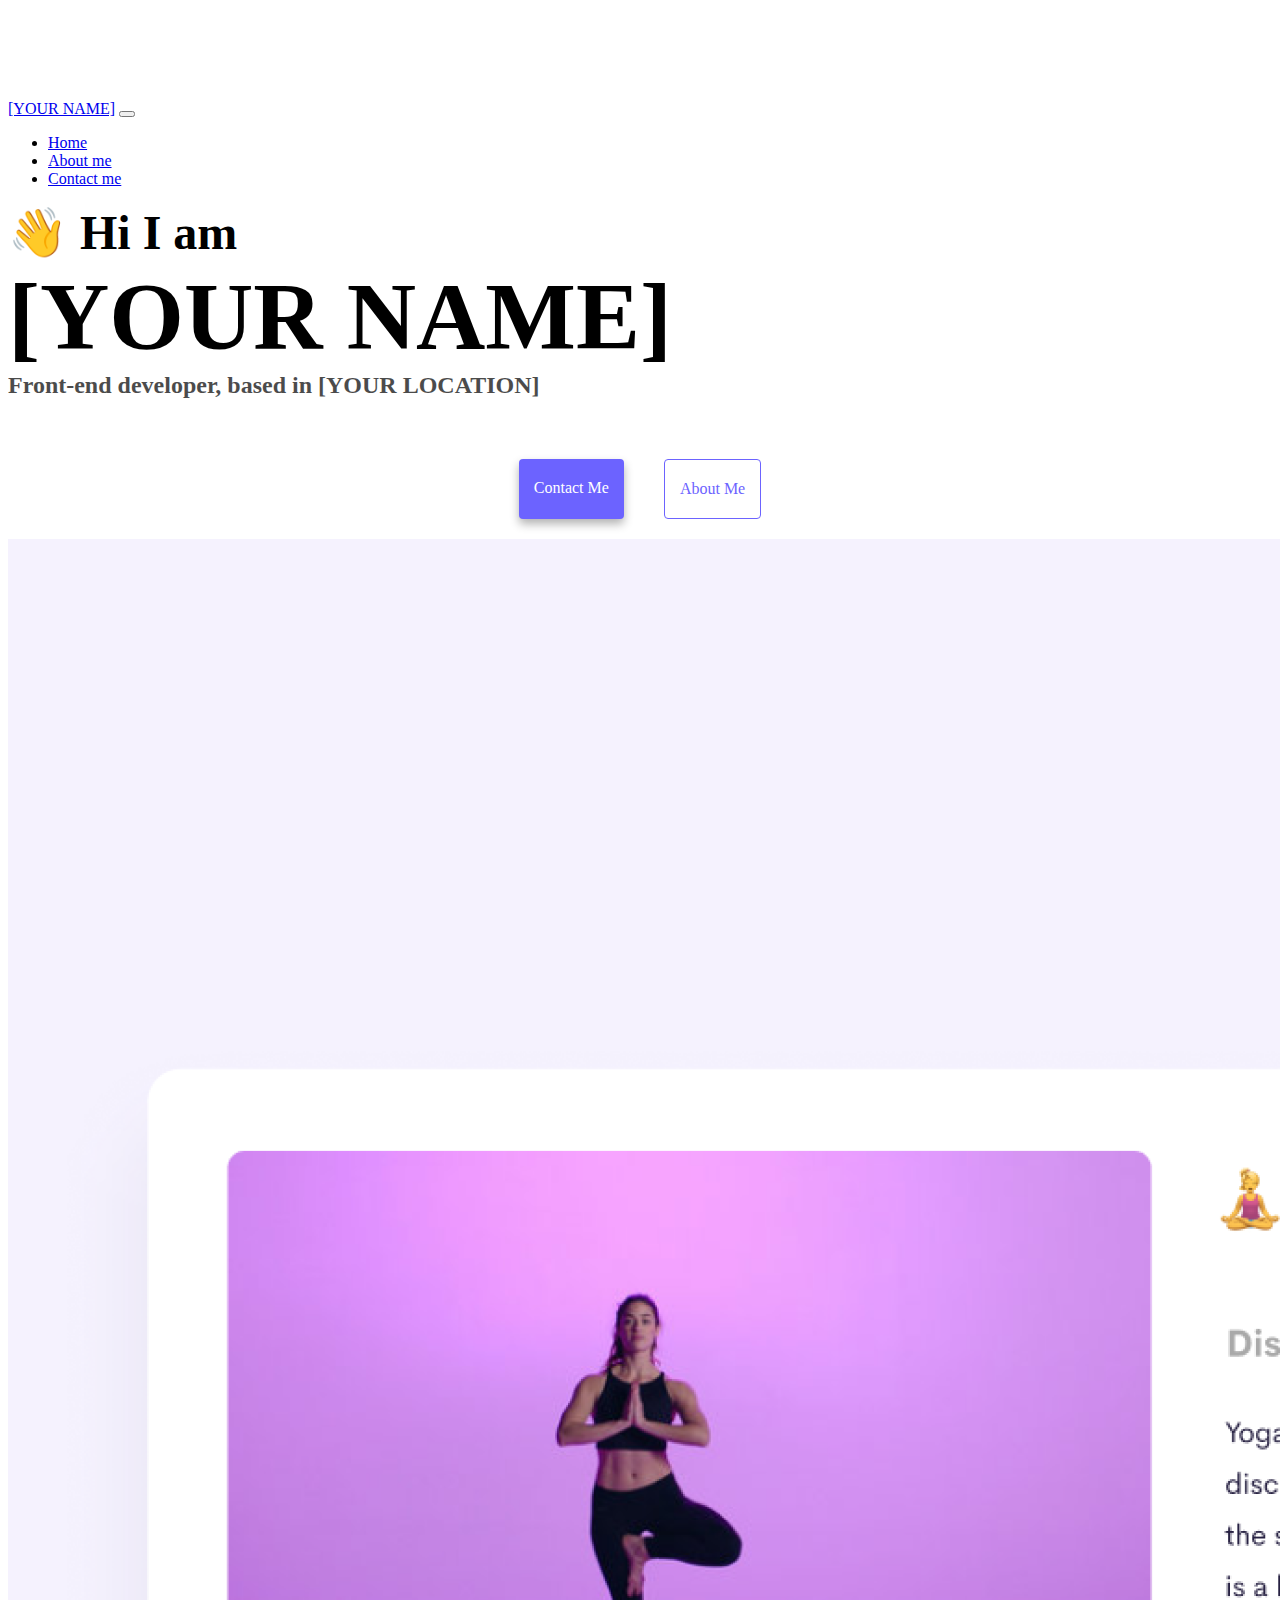
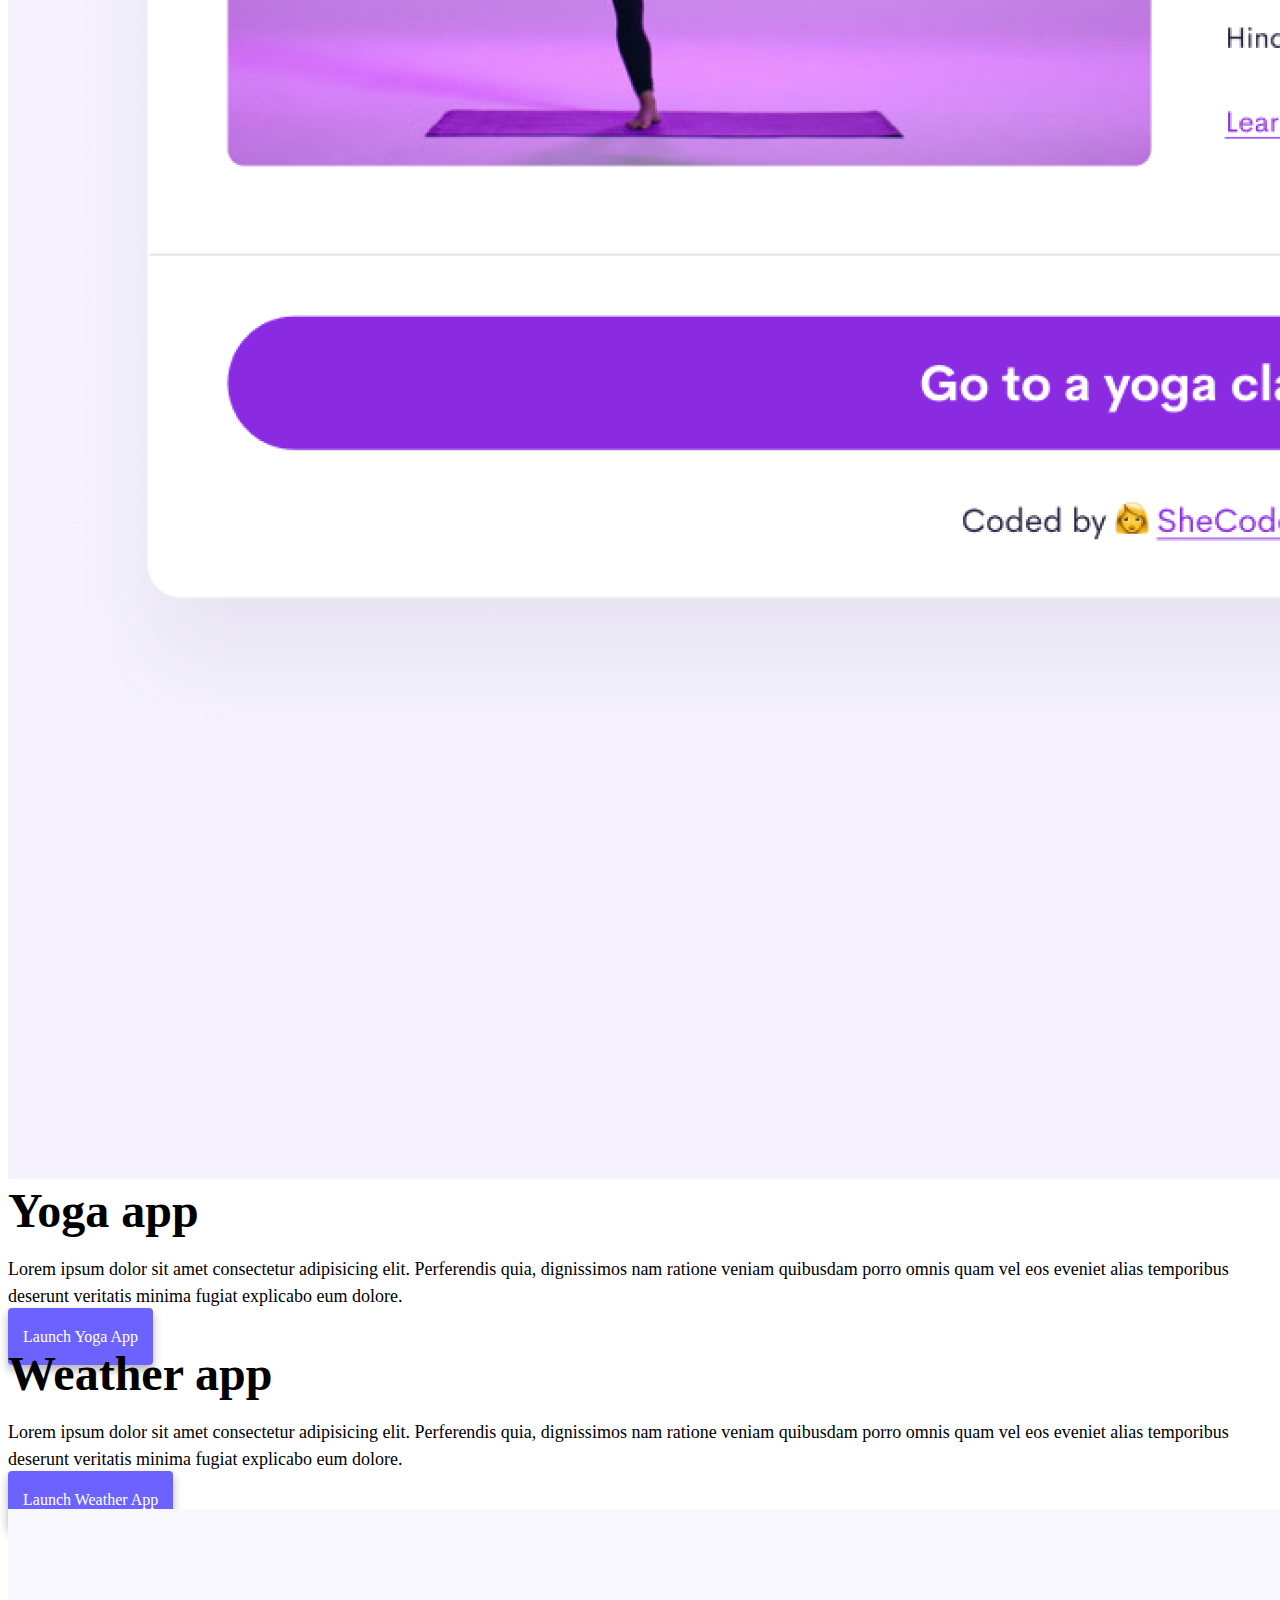
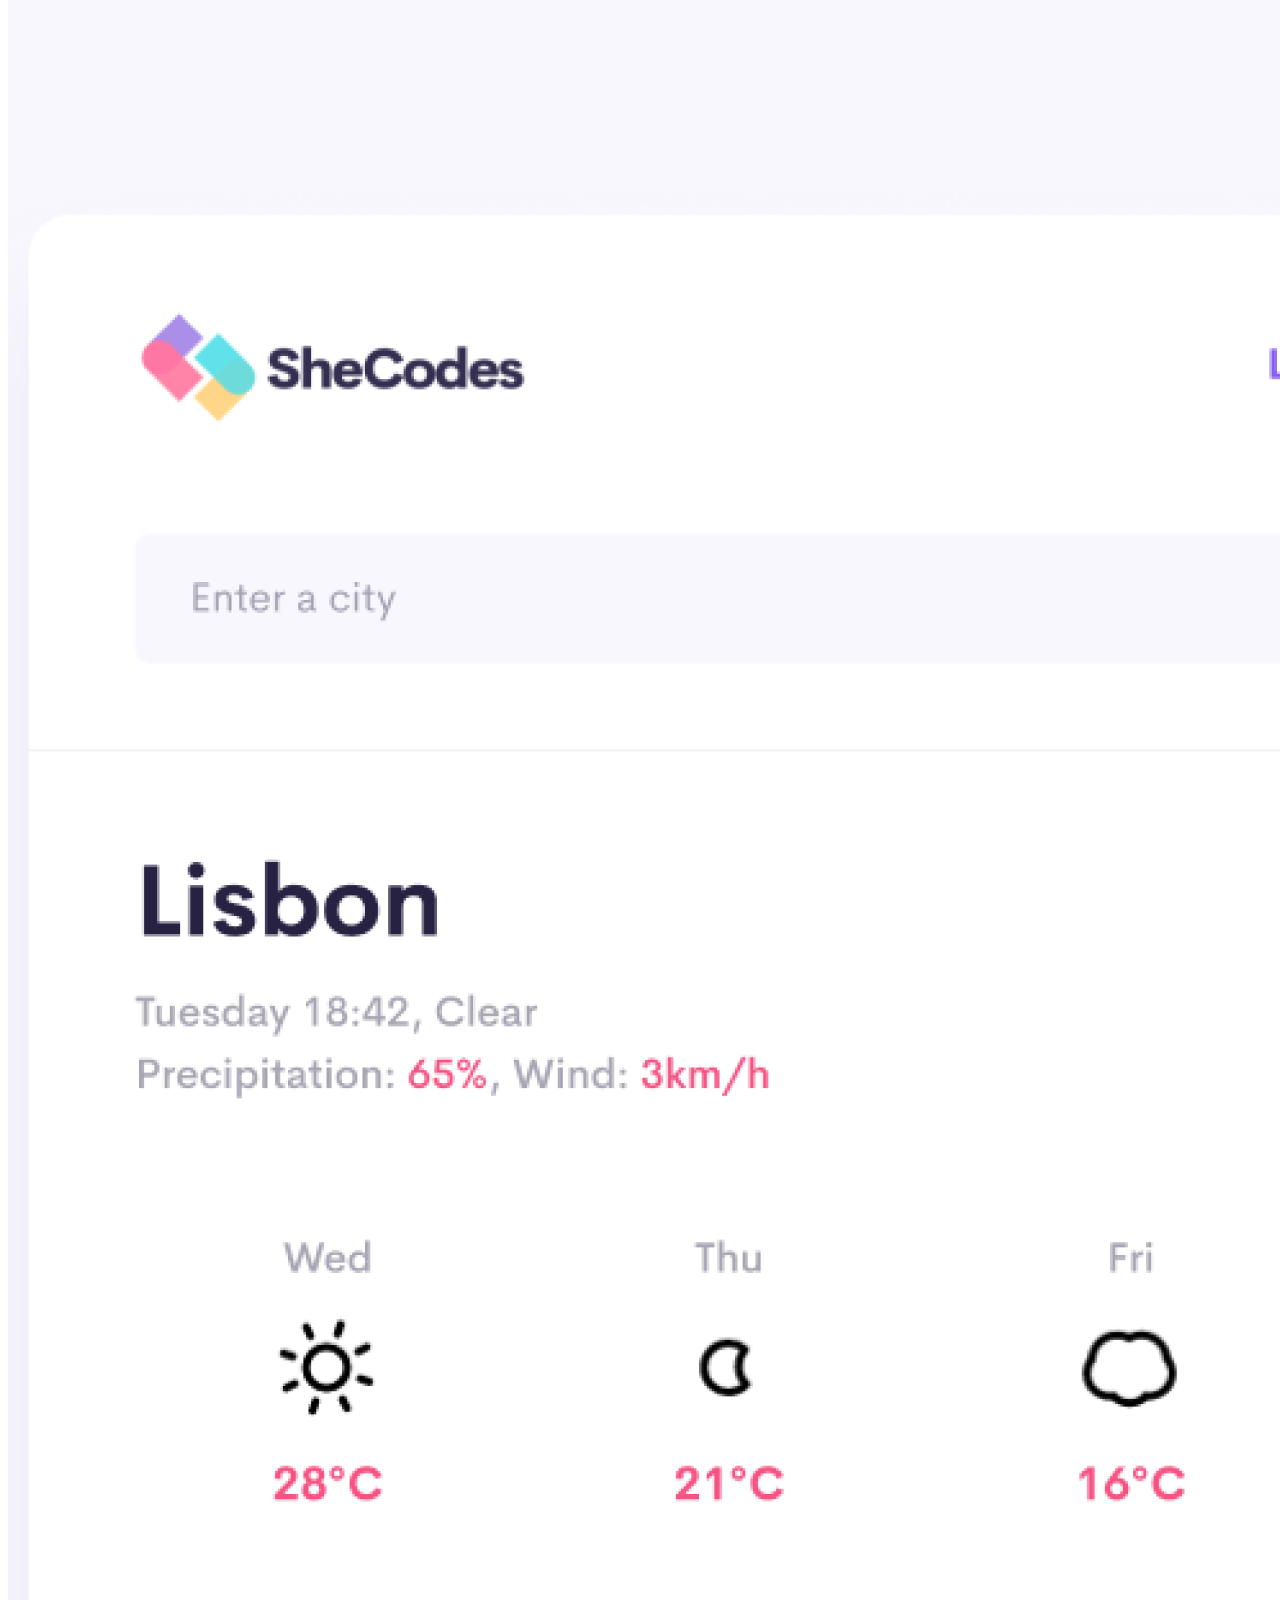
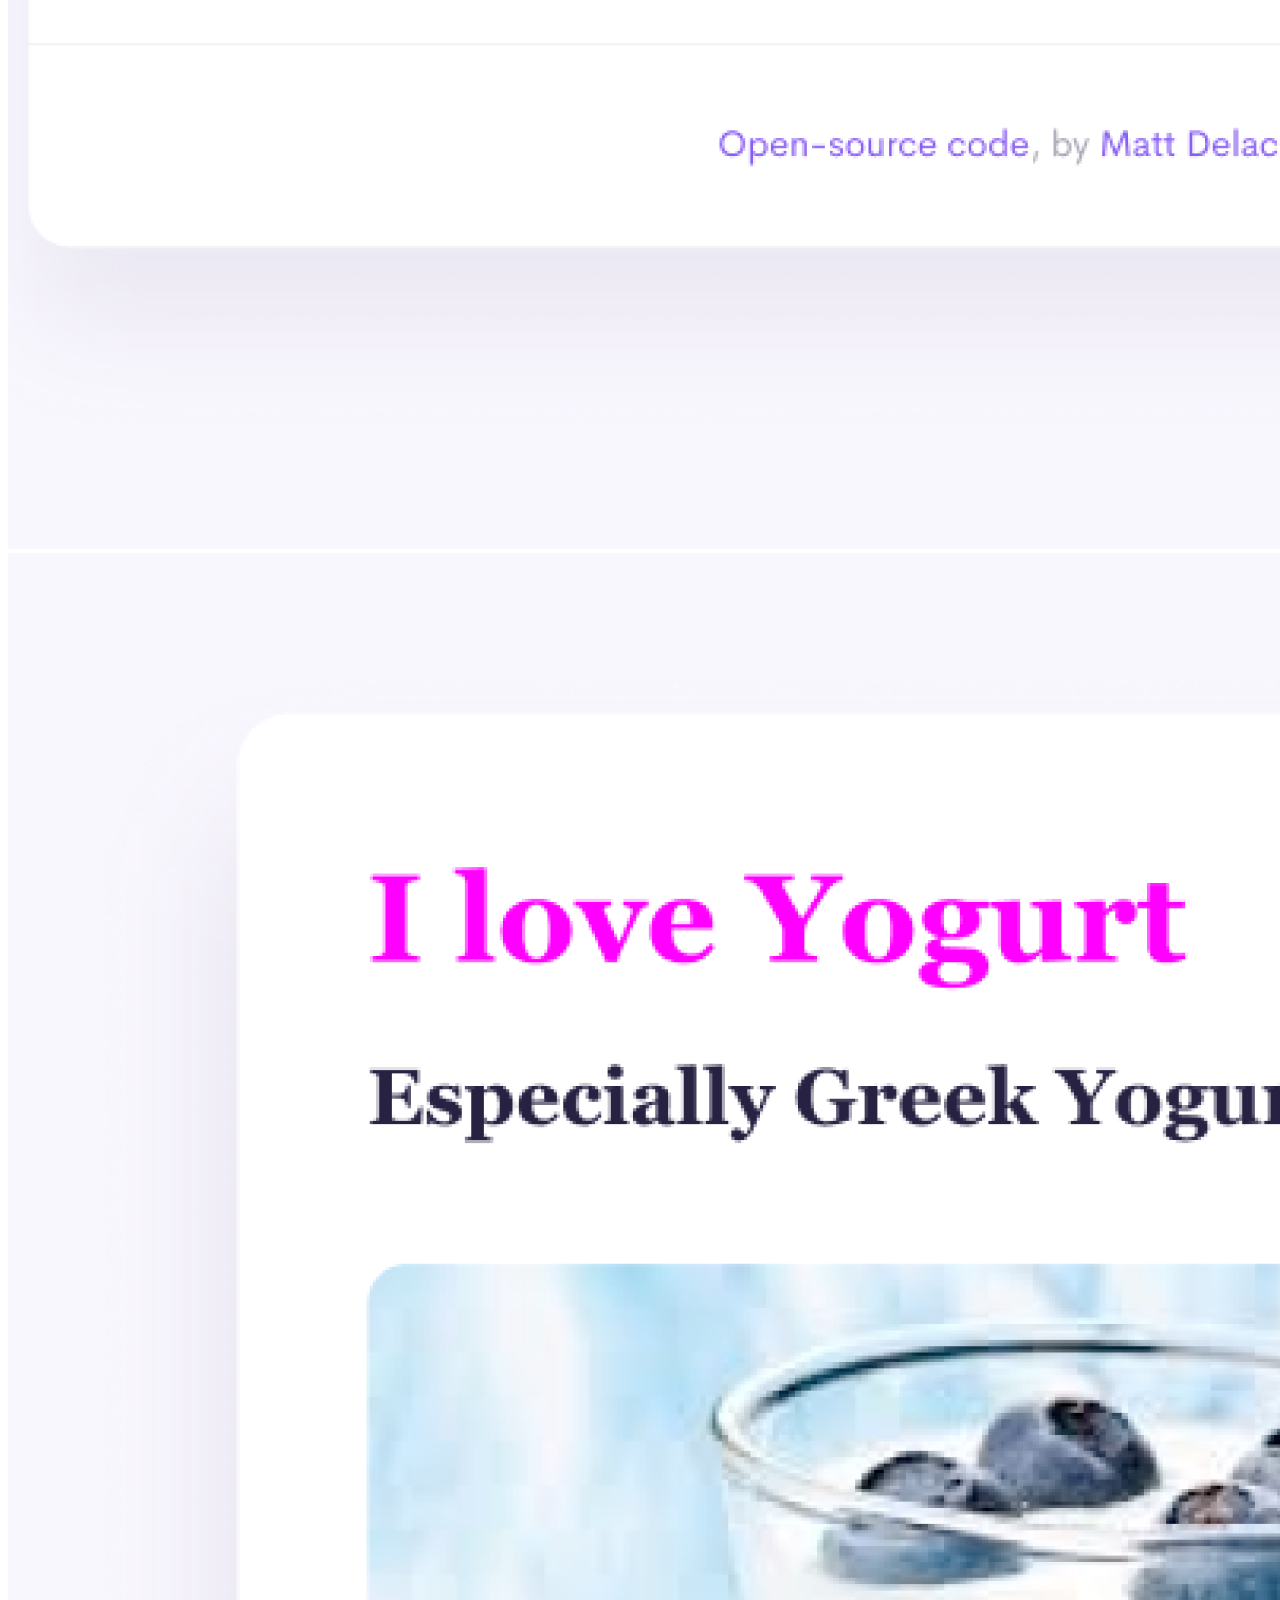
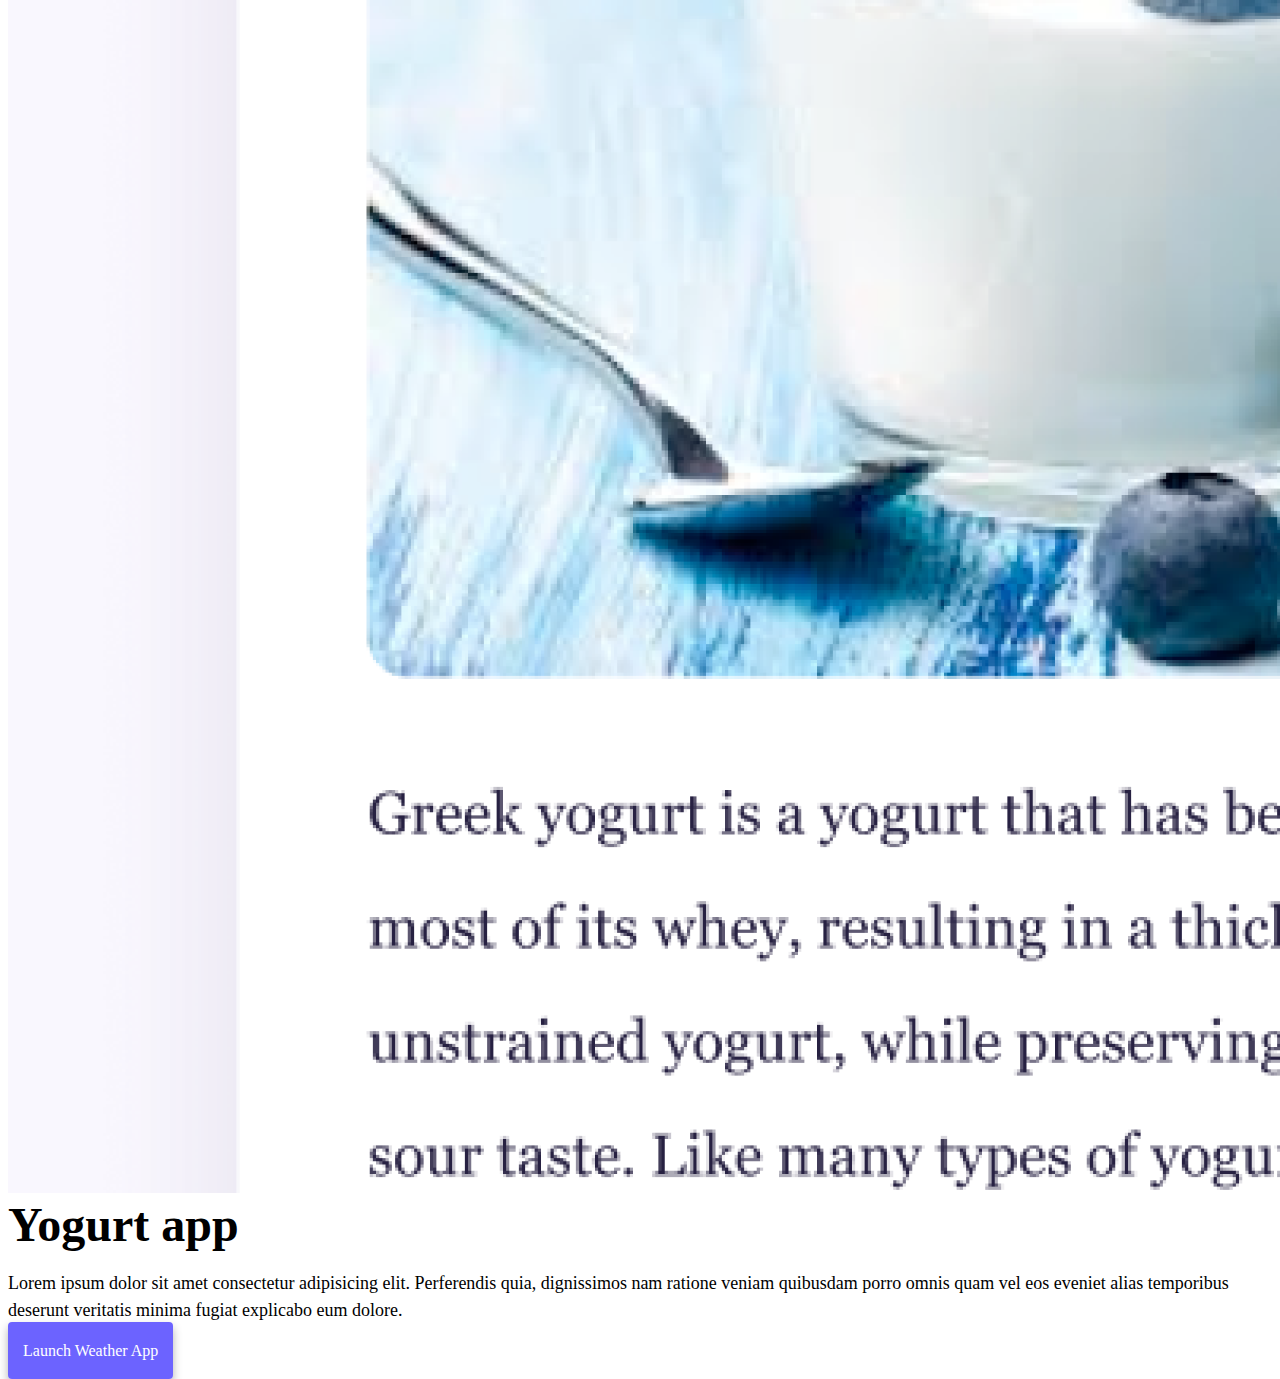
==== index.html @ fb4243ed "Update new website" ====
<!DOCTYPE html>
<html lang="en">
  <head>
    <meta charset="UTF-8" />
    <meta http-equiv="X-UA-Compatible" content="IE=edge" />
    <meta name="viewport" content="width=device-width, initial-scale=1.0" />
    <title>[YOUR NAME]</title>
    <link
      href="https://cdn.jsdelivr.net/npm/bootstrap@5.0.0-beta2/dist/css/bootstrap.min.css"
      rel="stylesheet"
      integrity="sha384-BmbxuPwQa2lc/FVzBcNJ7UAyJxM6wuqIj61tLrc4wSX0szH/Ev+nYRRuWlolflfl"
      crossorigin="anonymous"
    />
    <script
      src="https://cdn.jsdelivr.net/npm/bootstrap@5.0.0-beta2/dist/js/bootstrap.bundle.min.js"
      integrity="sha384-b5kHyXgcpbZJO/tY9Ul7kGkf1S0CWuKcCD38l8YkeH8z8QjE0GmW1gYU5S9FOnJ0"
      crossorigin="anonymous"
    ></script>
    <link rel="stylesheet" href="style.css" />
  </head>
  <body>
    <nav class="navbar navbar-expand-lg navbar-light bg-light fixed-top">
      <div class="container">
        <a class="navbar-brand" href="index.html">[YOUR NAME]</a>
        <button
          class="navbar-toggler"
          type="button"
          data-bs-toggle="collapse"
          data-bs-target="#navbarNav"
          aria-controls="navbarNav"
          aria-expanded="false"
          aria-label="Toggle navigation"
        >
          <span class="navbar-toggler-icon"></span>
        </button>
        <div class="collapse navbar-collapse" id="navbarNav">
          <ul class="navbar-nav">
            <li class="nav-item">
              <a class="nav-link active" aria-current="page" href="index.html"
                >Home</a
              >
            </li>
            <li class="nav-item">
              <a class="nav-link" href="about.html">About me</a>
            </li>
            <li class="nav-item">
              <a class="nav-link" href="about.html#contact">Contact me</a>
            </li>
          </ul>
        </div>
      </div>
    </nav>
    <h2 class="text-center">👋 Hi I am</h2>
    <h1 class="text-center">[YOUR NAME]</h1>
    <h3 class="text-center">Front-end developer, based in [YOUR LOCATION]</h3>
    <div class="navigation-links mb-5">
      <a href="about.html#contact" class="primary-link">Contact me</a>
      <a href="about.html" class="secondary-link">About me</a>
    </div>
    <div class="container">
      <div class="row">
        <div class="col-6">
          <img src="images/yoga.png" class="img-fluid rounded" />
        </div>
        <div class="col-6">
          <h2 class="mb-3">Yoga app</h2>
          <p>
            Lorem ipsum dolor sit amet consectetur adipisicing elit. Perferendis
            quia, dignissimos nam ratione veniam quibusdam porro omnis quam vel
            eos eveniet alias temporibus deserunt veritatis minima fugiat
            explicabo eum dolore.
          </p>
          <div class="mt-5">
            <a href="#" class="primary-link">Launch Yoga App</a>
          </div>
        </div>
      </div>
      <div class="row mt-5">
        <div class="col-6">
          <h2 class="mb-3">Weather app</h2>
          <p>
            Lorem ipsum dolor sit amet consectetur adipisicing elit. Perferendis
            quia, dignissimos nam ratione veniam quibusdam porro omnis quam vel
            eos eveniet alias temporibus deserunt veritatis minima fugiat
            explicabo eum dolore.
          </p>
          <div class="mt-5">
            <a href="#" class="primary-link">Launch Weather App</a>
          </div>
        </div>
        <div class="col-6">
          <img src="images/weather.png" class="img-fluid rounded" />
        </div>
      </div>
      <div class="row mt-5">
        <div class="col-6">
          <img src="images/yogurt.png" class="img-fluid rounded" />
        </div>
        <div class="col-6">
          <h2 class="mb-3">Yogurt app</h2>
          <p>
            Lorem ipsum dolor sit amet consectetur adipisicing elit. Perferendis
            quia, dignissimos nam ratione veniam quibusdam porro omnis quam vel
            eos eveniet alias temporibus deserunt veritatis minima fugiat
            explicabo eum dolore.
          </p>
          <div class="mt-5">
            <a href="#" class="primary-link">Launch Weather App</a>
          </div>
        </div>
      </div>
    </div>
  </body>
</html>
---- style.css ----
:root {
  --primary-color: #6c63ff;
  --secondary-color: #f5f2fe;
  --box-shadow: 0 5px 10px rgba(0, 0, 0, 0.3);
}

body {
  margin-top: 100px;
}

h1,
h2,
h3 {
  margin: 0;
}

h1 {
  font-size: 96px;
}

h2 {
  font-size: 48px;
}

h3 {
  font-size: 24px;
  opacity: 0.7;
}

p {
  font-size: 18px;
  line-height: 1.5;
}

.navigation-links {
  display: flex;
  margin-top: 40px;
  justify-content: center;
}

.navigation-links a {
  margin: 20px;
}

.primary-link {
  border-radius: 4px;
  padding: 20px 15px;
  text-decoration: none;
  text-transform: capitalize;
  background: var(--primary-color);
  box-shadow: var(--box-shadow);
  color: white;
}

.secondary-link {
  border-radius: 4px;
  padding: 20px 15px;
  text-decoration: none;
  text-transform: capitalize;
  color: var(--primary-color);
  border: 1px solid var(--primary-color);
}

.homepage-link {
  color: var(--primary-color);
  text-align: center;
  display: block;
}

.about-paragraphs {
  margin: 30px 0;
}

.about-paragraphs p {
  margin: 10px;
}

.email-link {
  display: flex;
  justify-content: center;
  color: var(--primary-color);
  font-size: 28px;
  text-decoration: none;
}

.email-link:hover {
  text-decoration: underline;
}
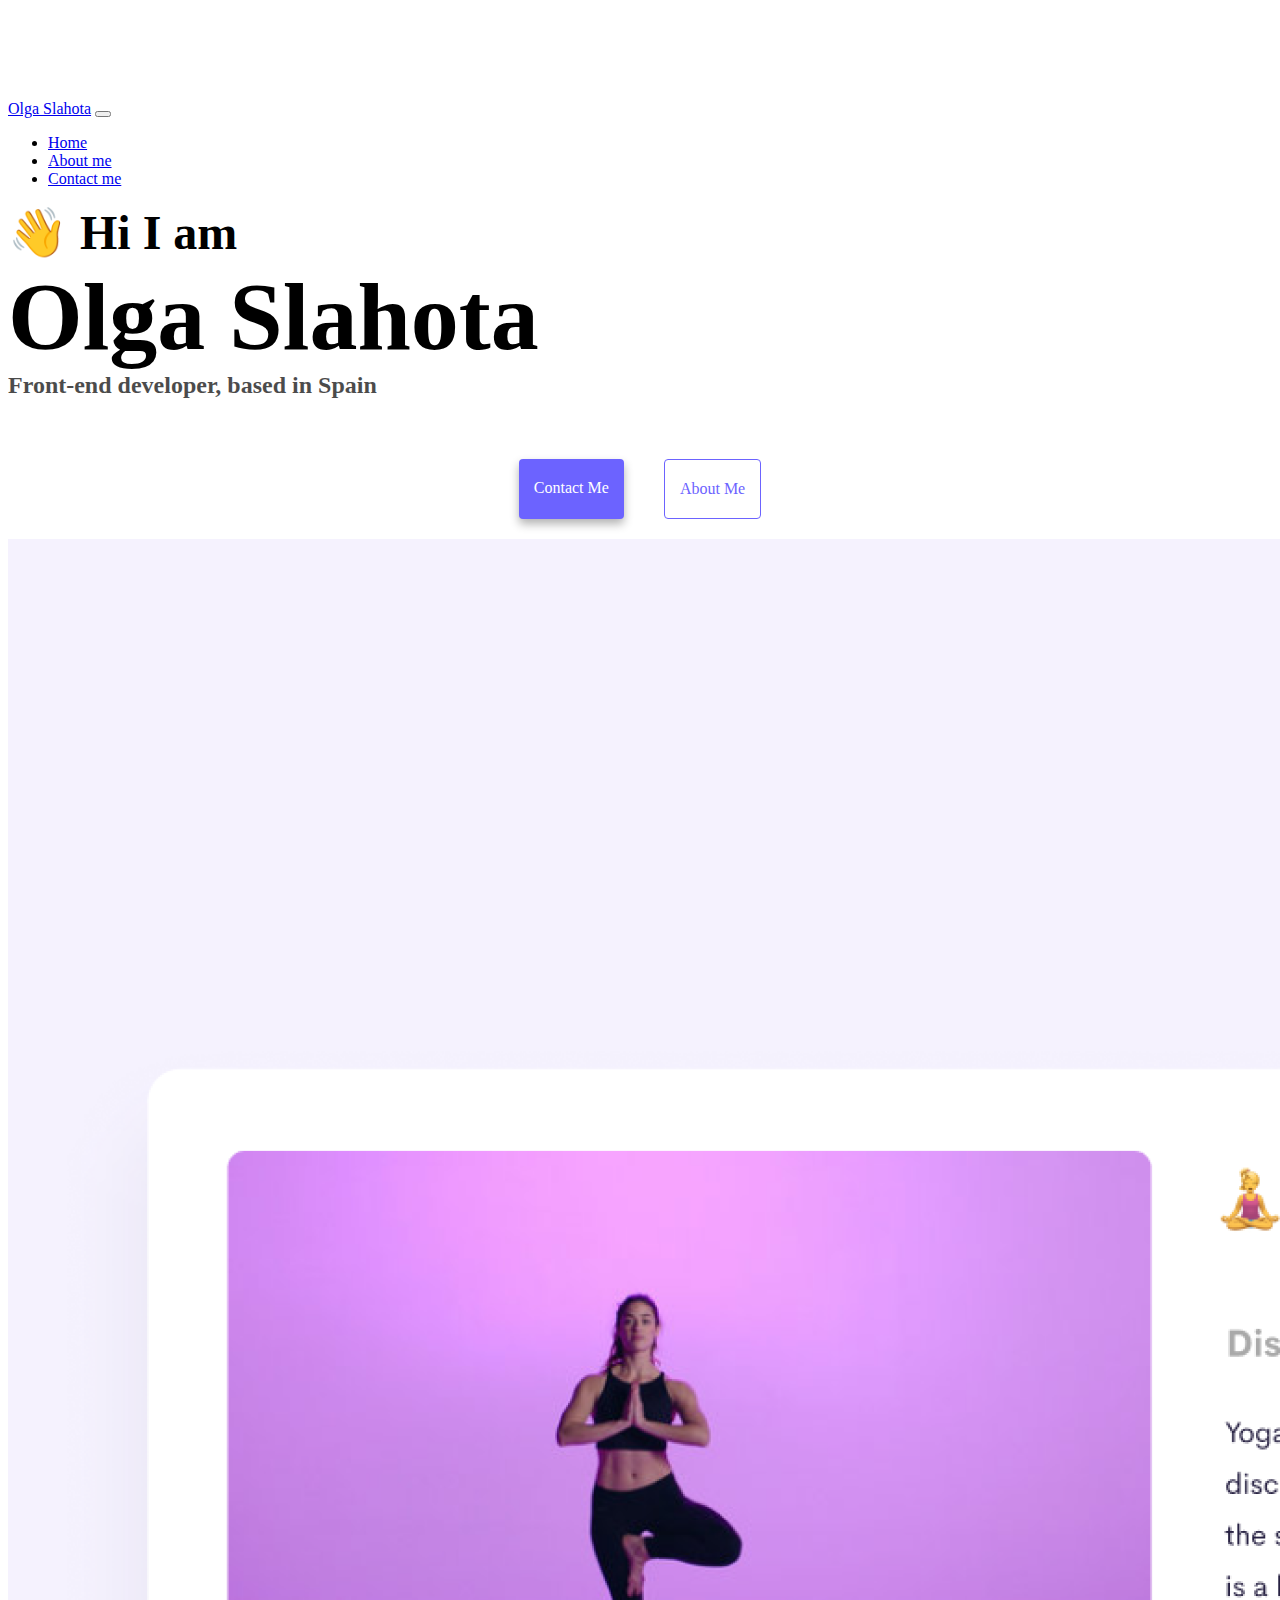
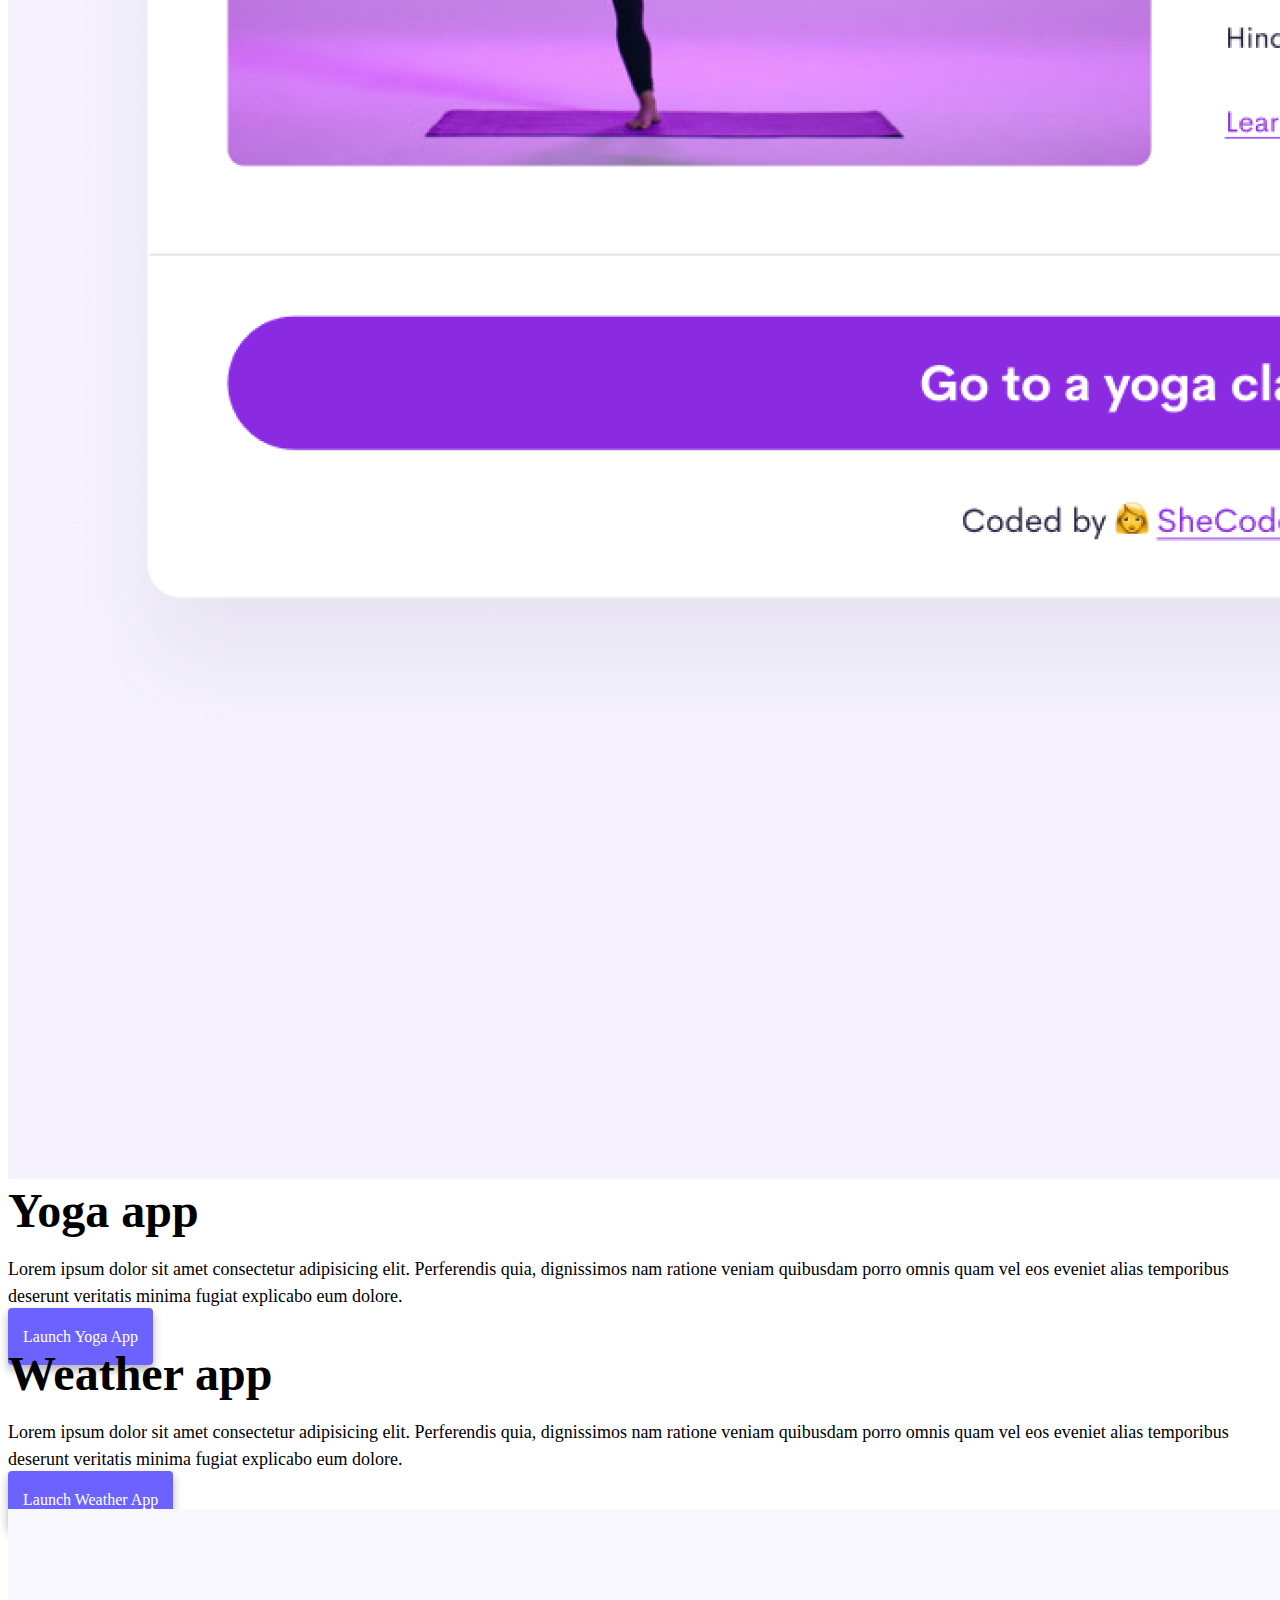
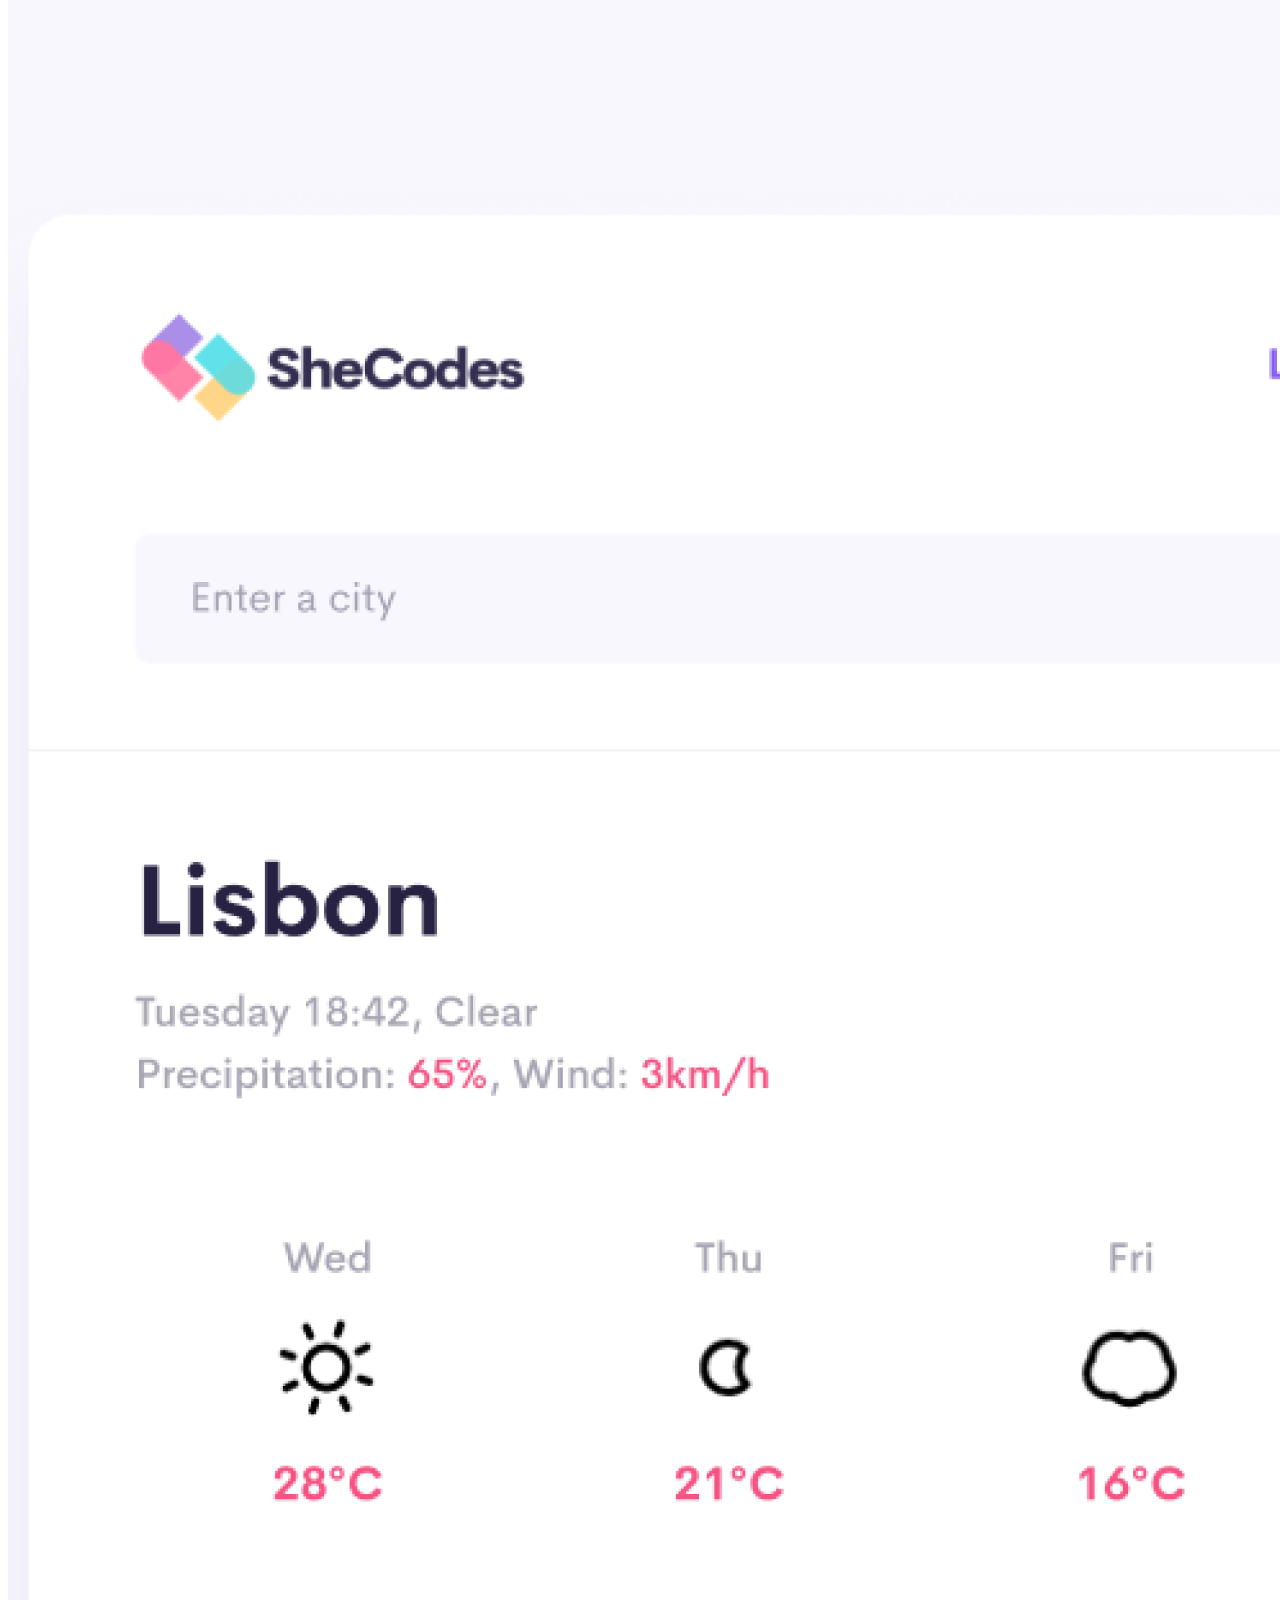
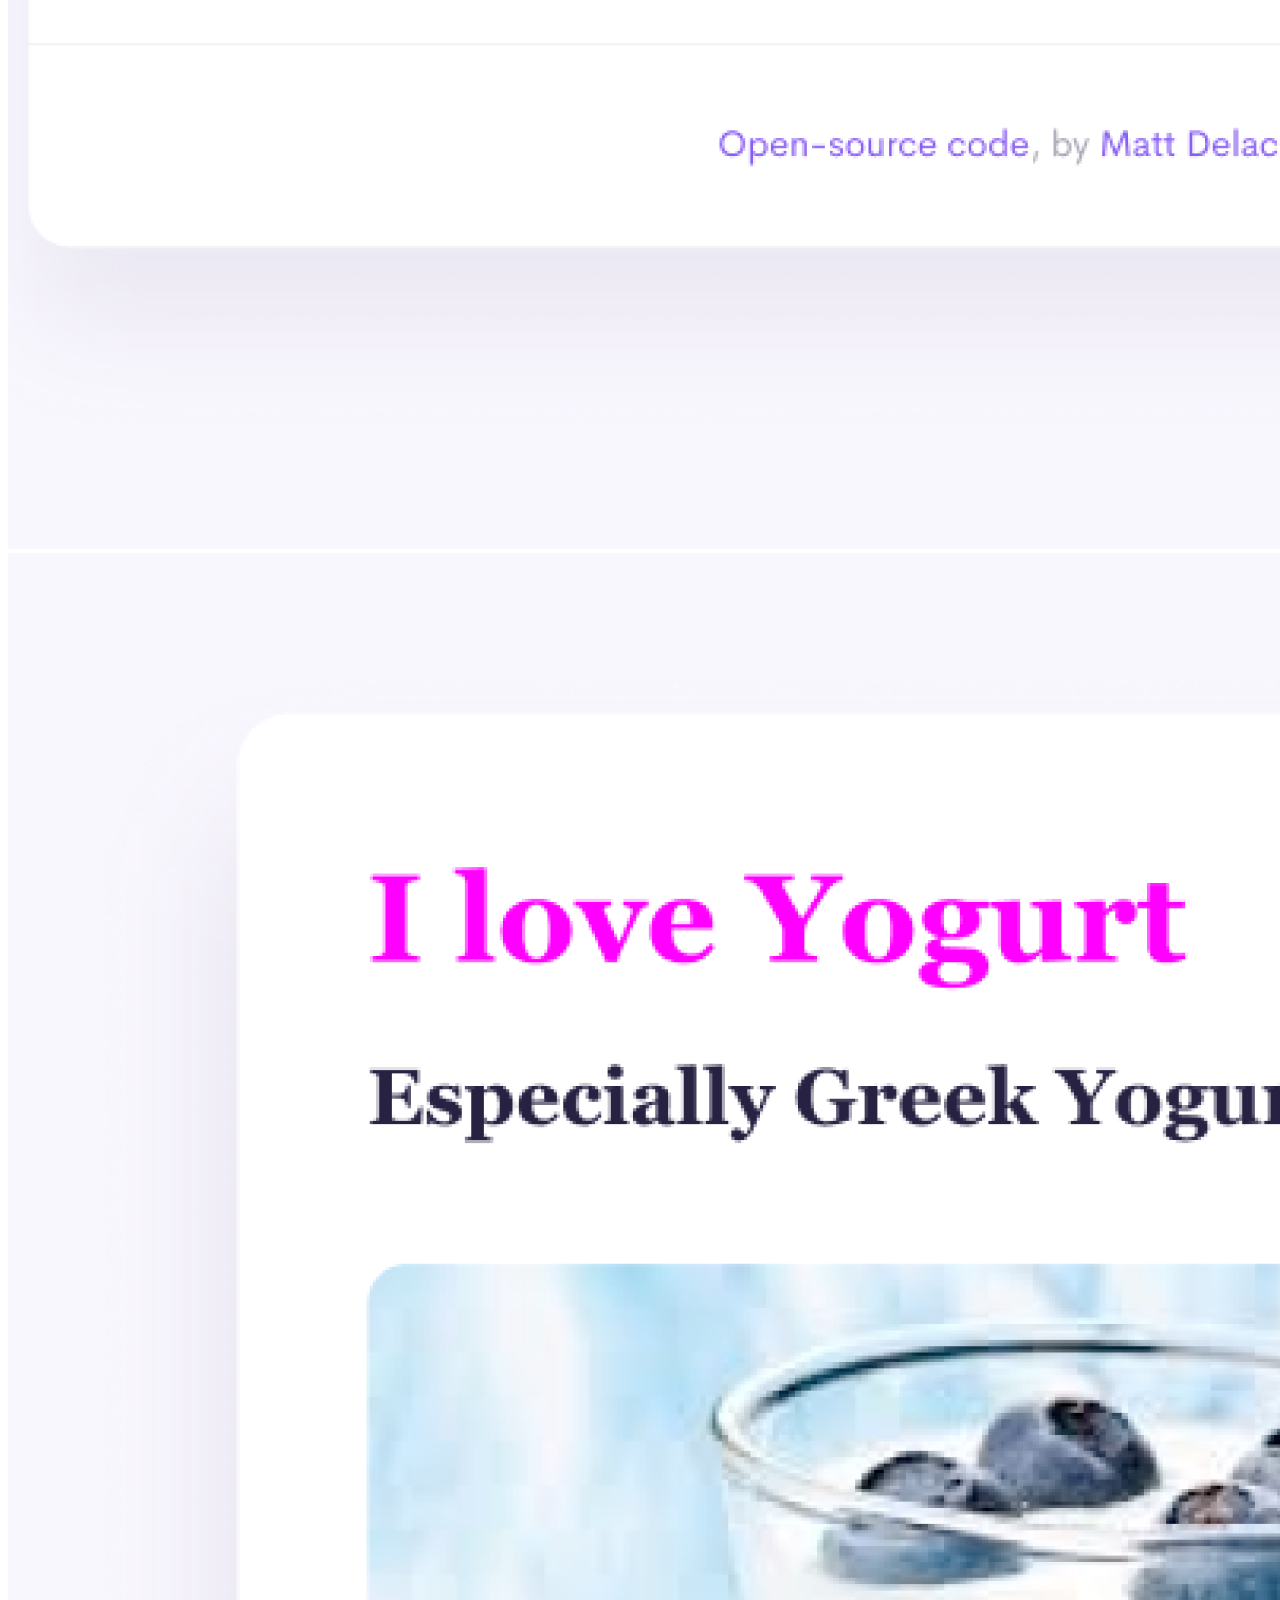
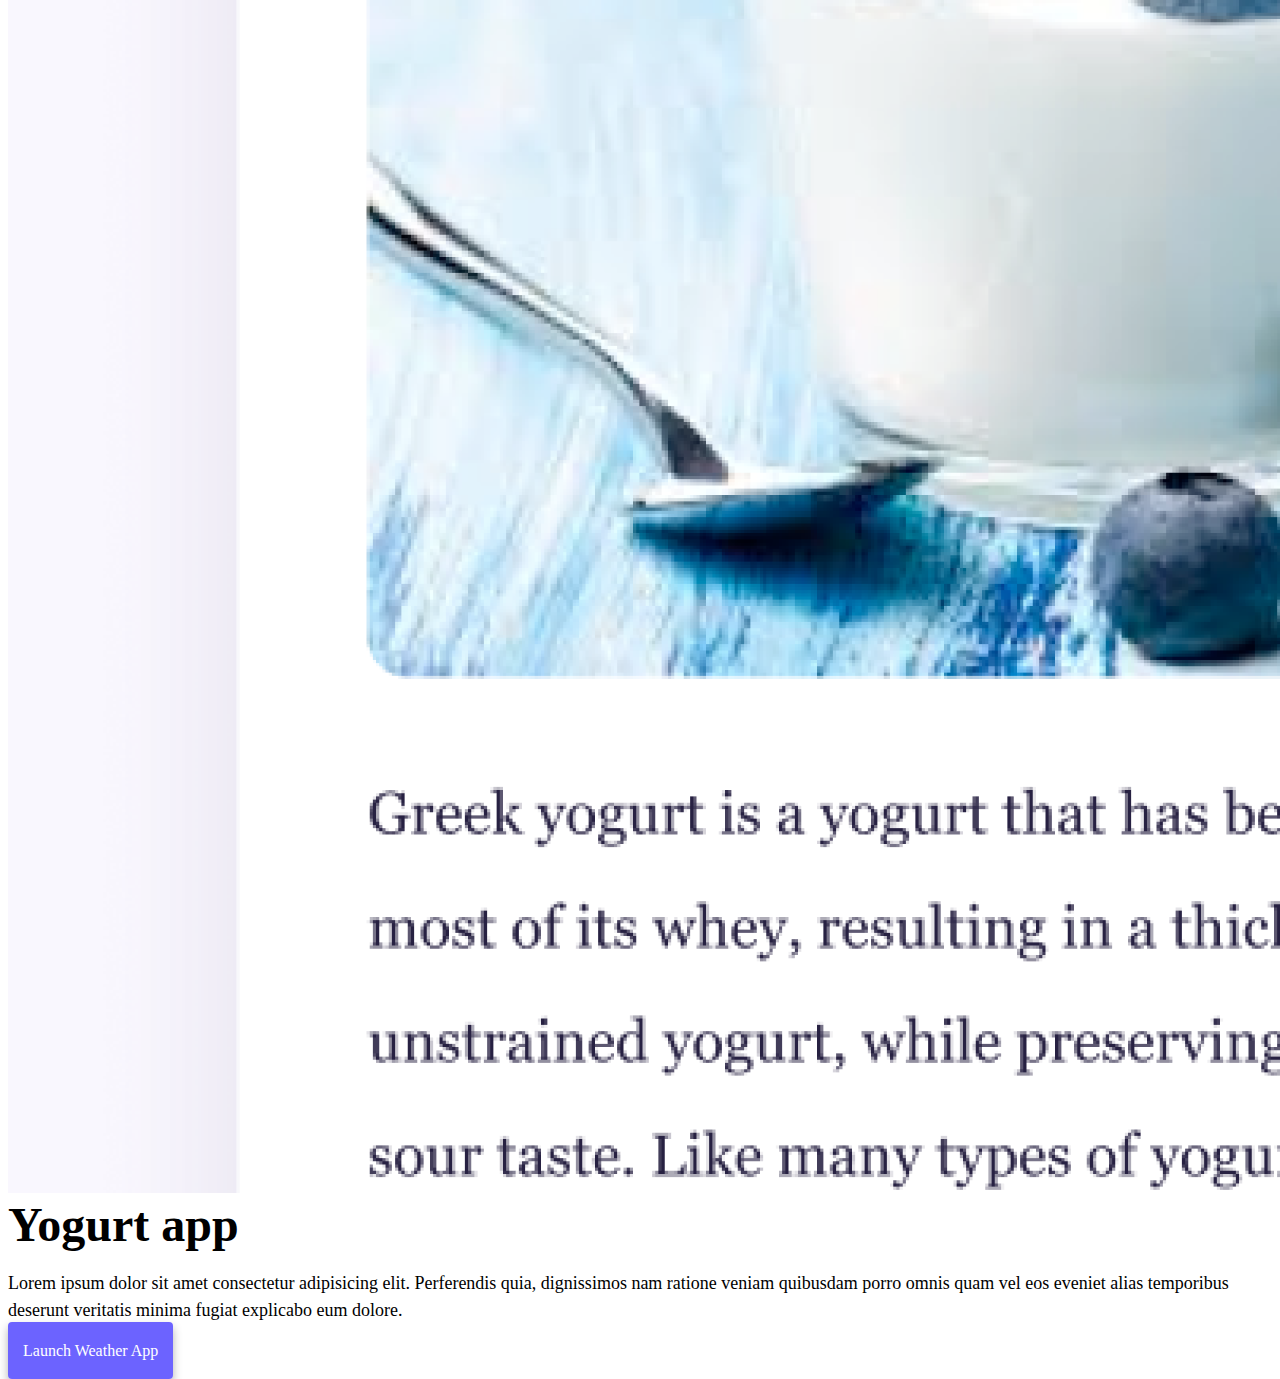
==== commit 8a2d6a7a: "Added my name and location" ====
--- a/index.html
+++ b/index.html
@@ -4,7 +4,7 @@
     <meta charset="UTF-8" />
     <meta http-equiv="X-UA-Compatible" content="IE=edge" />
     <meta name="viewport" content="width=device-width, initial-scale=1.0" />
-    <title>[YOUR NAME]</title>
+    <title>Olga Slahota</title>
     <link
       href="https://cdn.jsdelivr.net/npm/bootstrap@5.0.0-beta2/dist/css/bootstrap.min.css"
       rel="stylesheet"
@@ -21,7 +21,7 @@
   <body>
     <nav class="navbar navbar-expand-lg navbar-light bg-light fixed-top">
       <div class="container">
-        <a class="navbar-brand" href="index.html">[YOUR NAME]</a>
+        <a class="navbar-brand" href="index.html">Olga Slahota</a>
         <button
           class="navbar-toggler"
           type="button"
@@ -51,8 +51,8 @@
       </div>
     </nav>
     <h2 class="text-center">👋 Hi I am</h2>
-    <h1 class="text-center">[YOUR NAME]</h1>
-    <h3 class="text-center">Front-end developer, based in [YOUR LOCATION]</h3>
+    <h1 class="text-center">Olga Slahota</h1>
+    <h3 class="text-center">Front-end developer, based in Spain</h3>
     <div class="navigation-links mb-5">
       <a href="about.html#contact" class="primary-link">Contact me</a>
       <a href="about.html" class="secondary-link">About me</a>
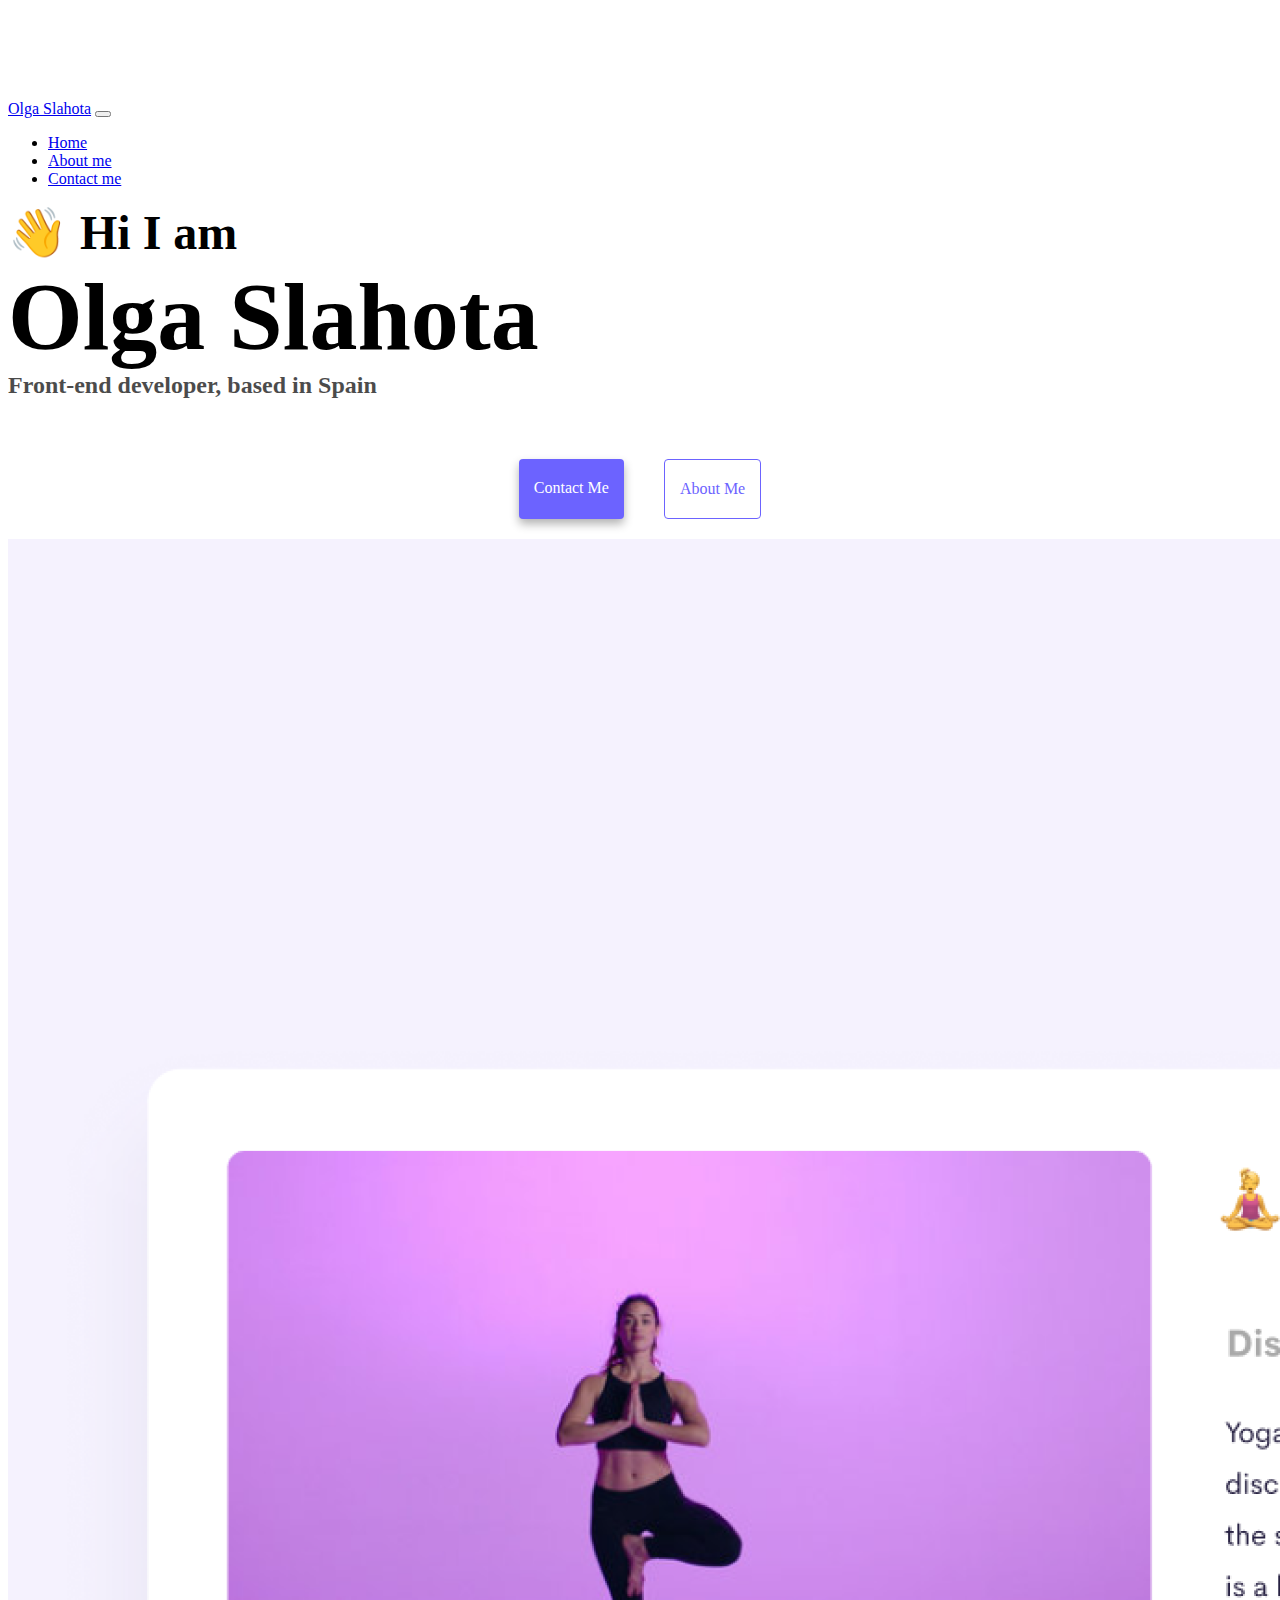
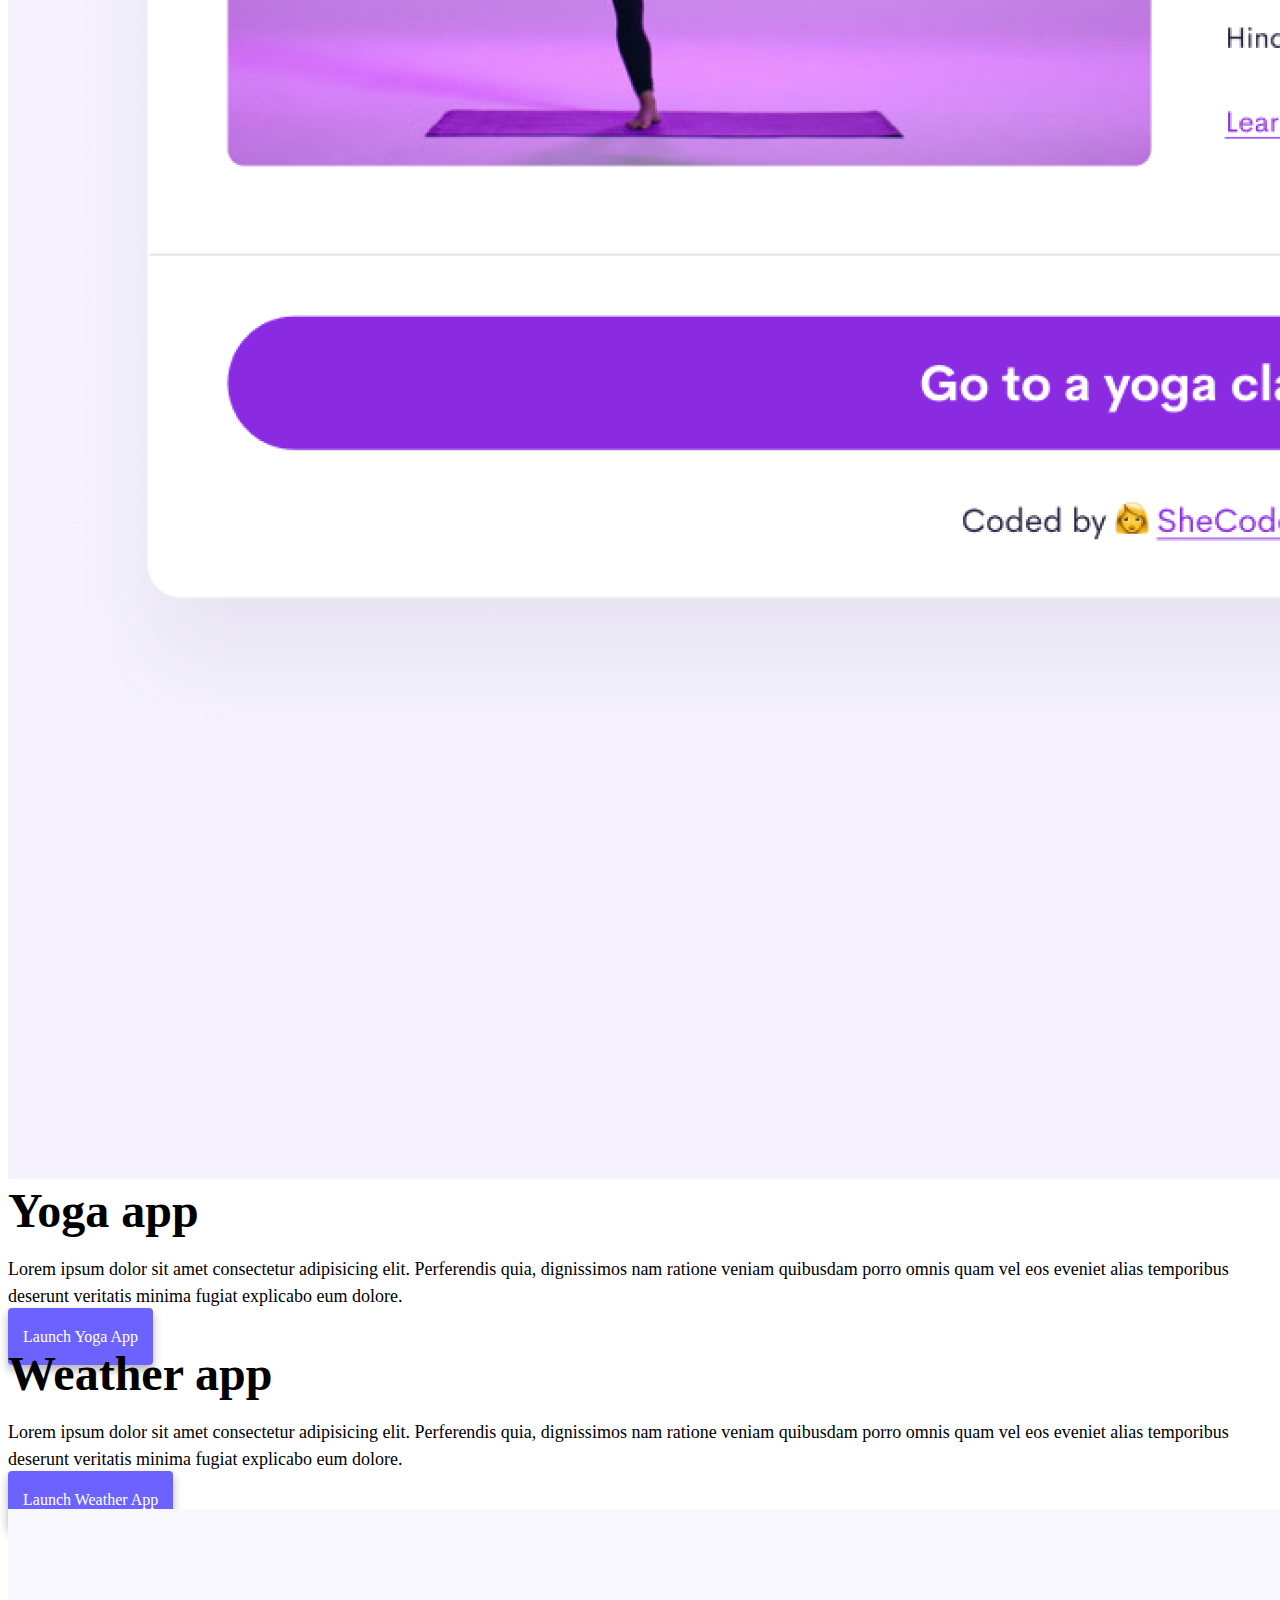
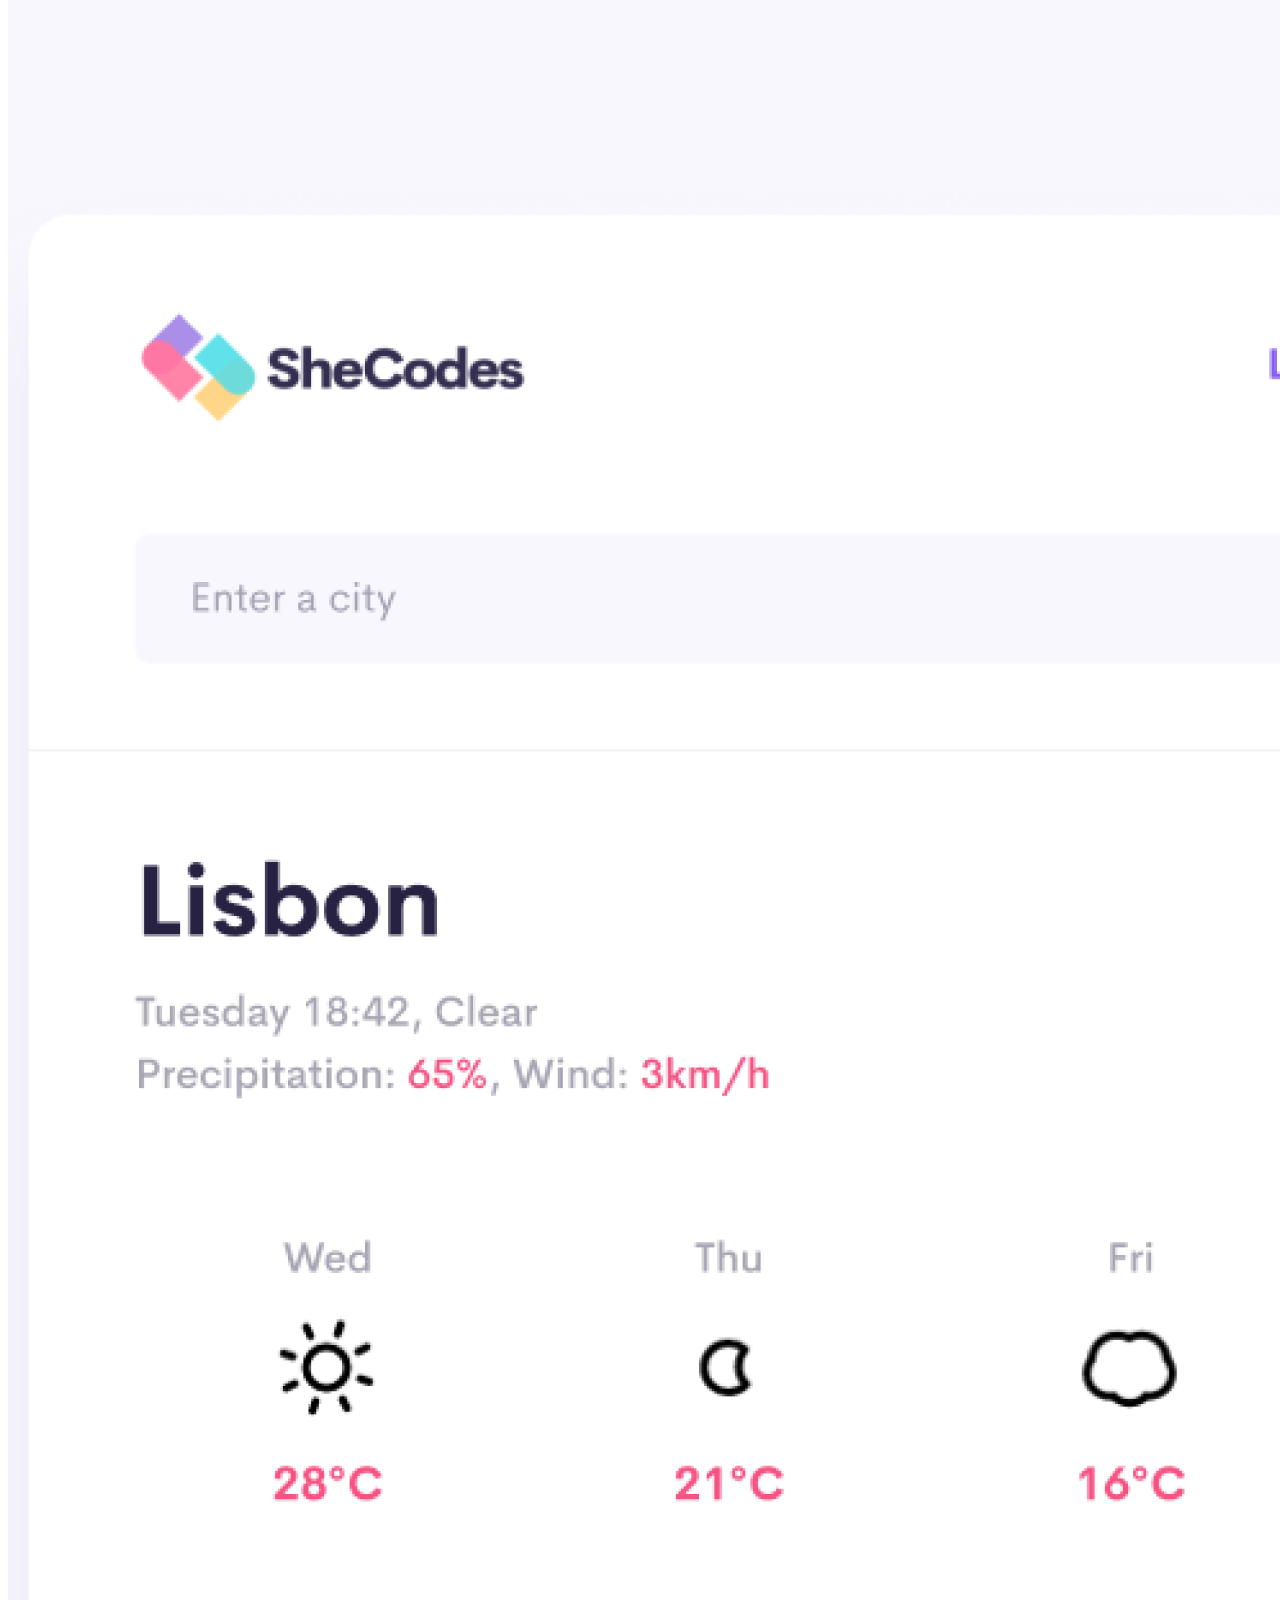
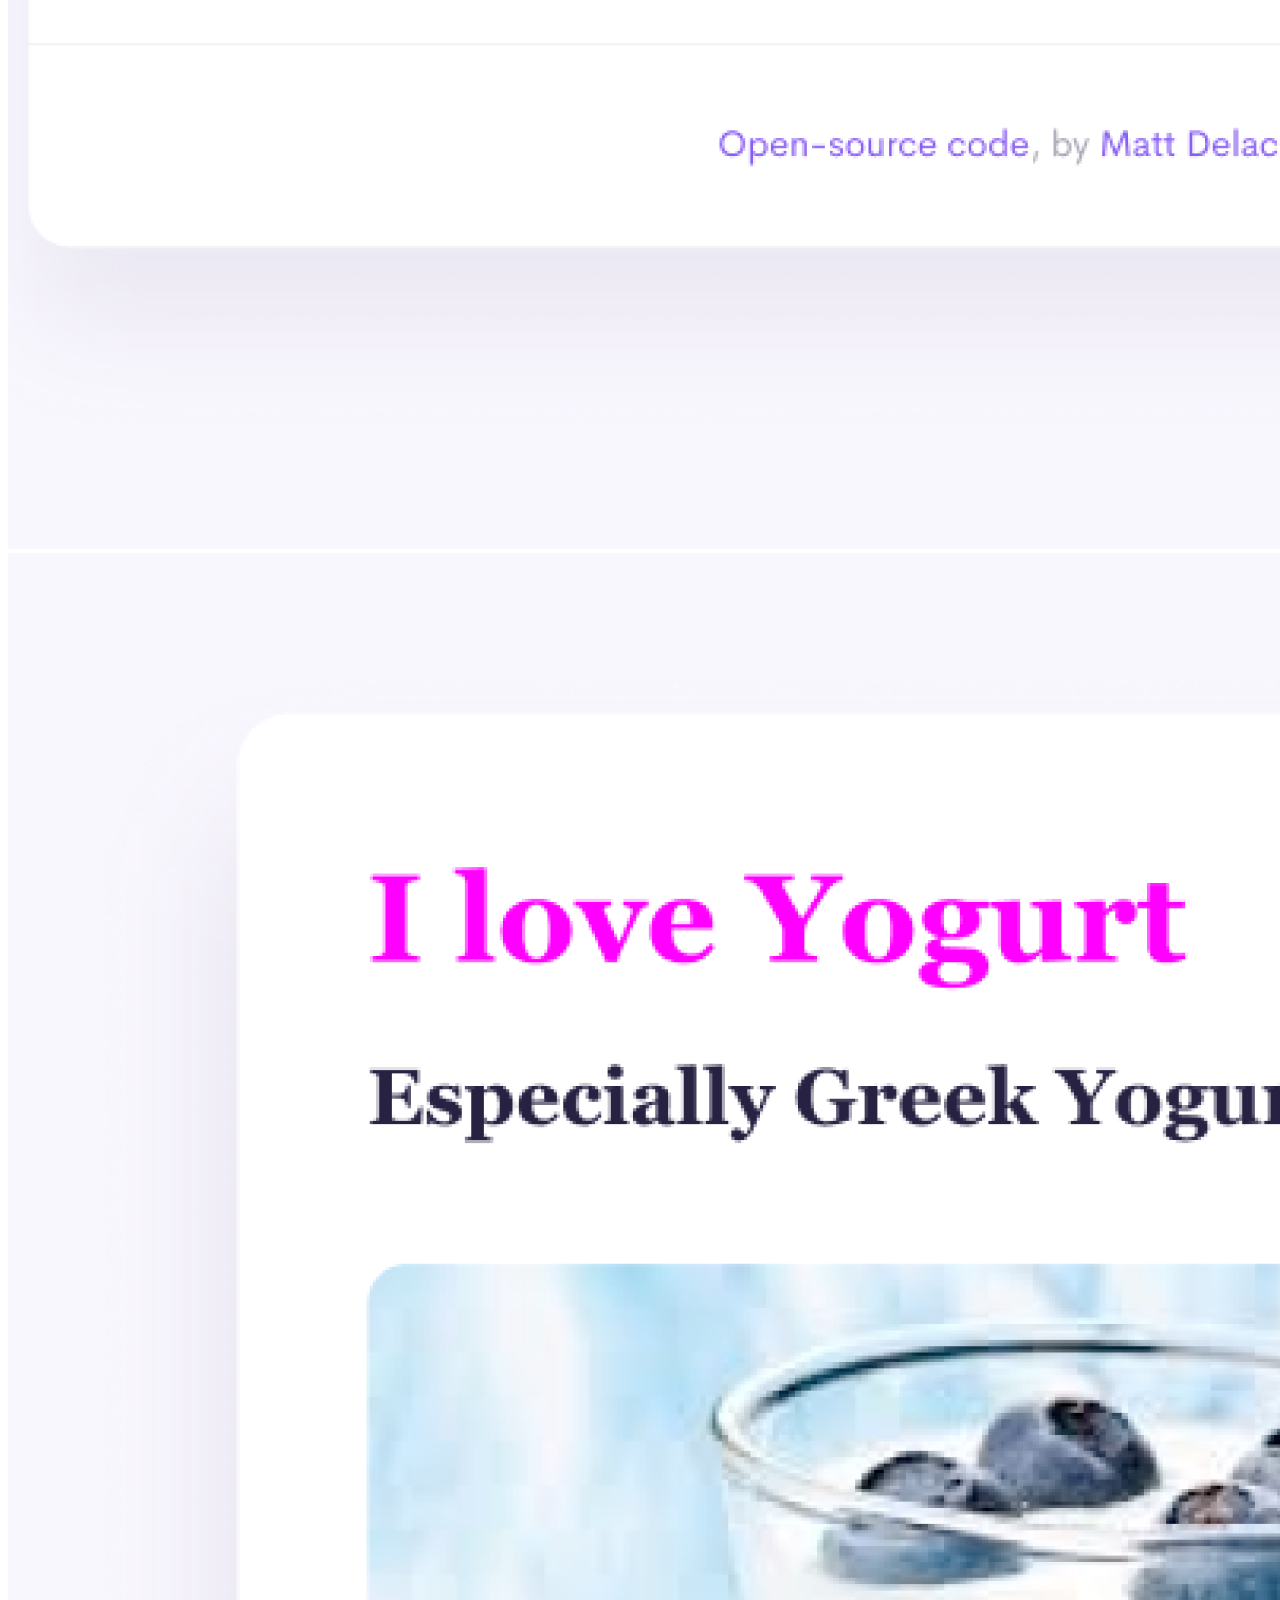
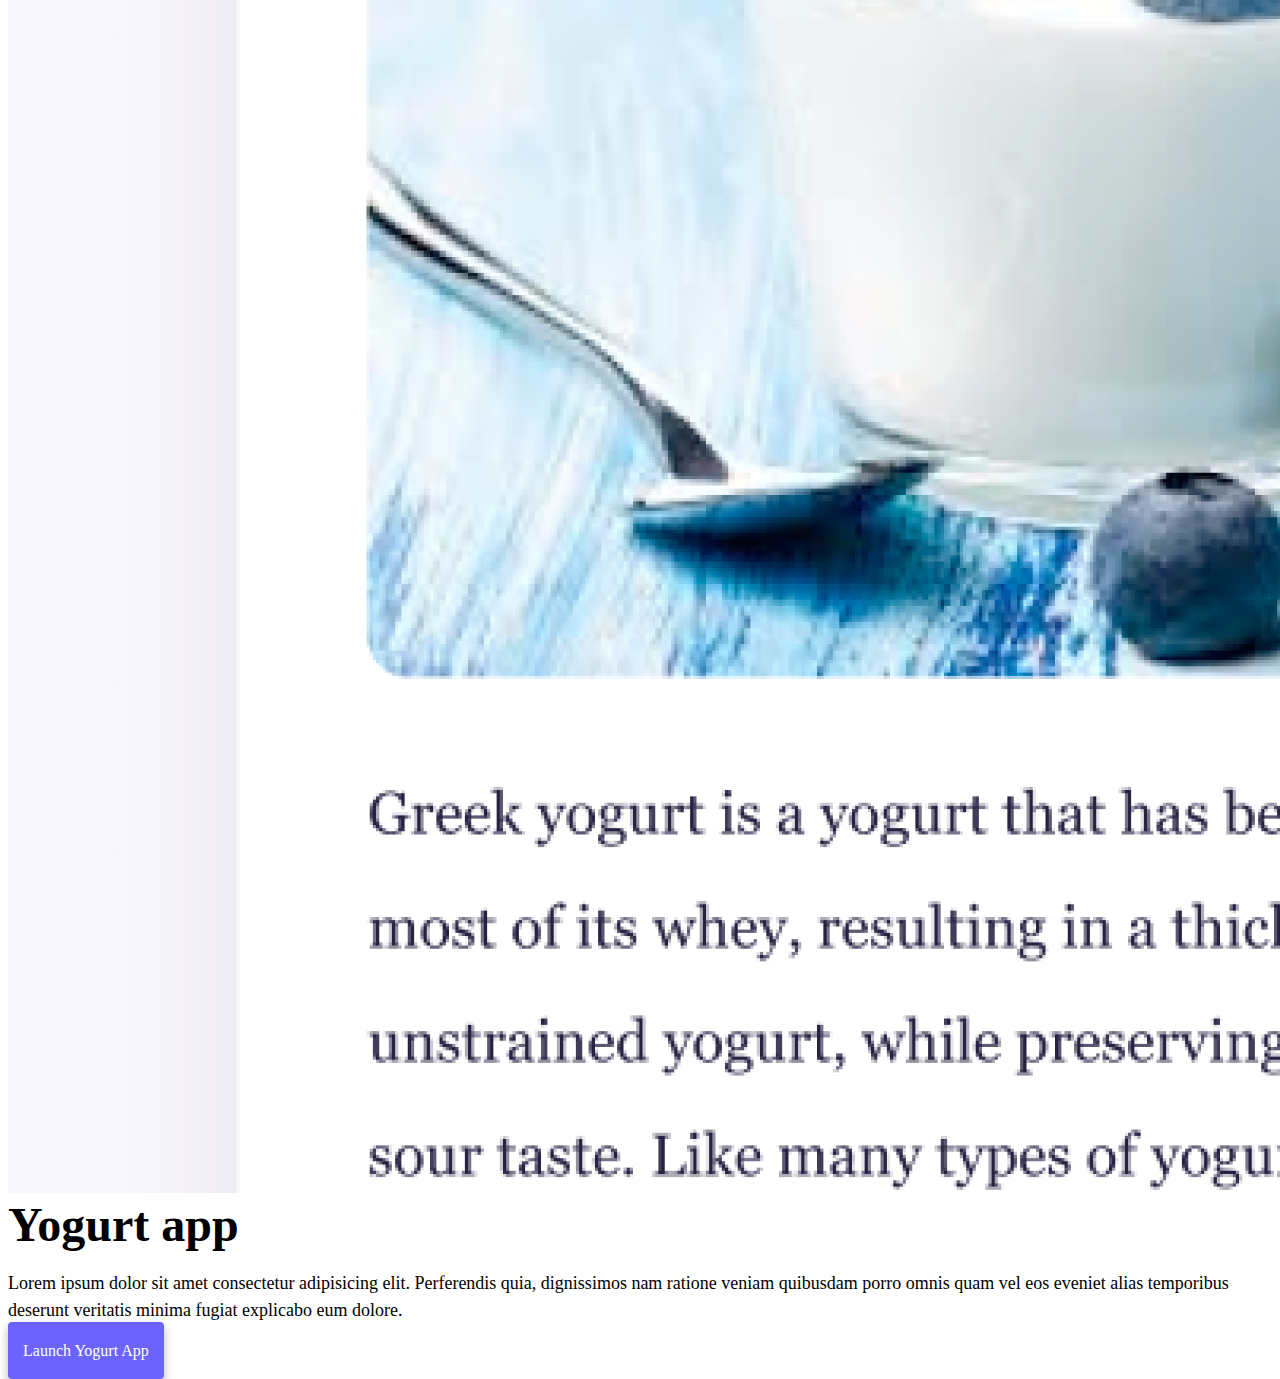
==== commit 006d58f3: "Made website more SEO friendly" ====
--- a/index.html
+++ b/index.html
@@ -4,7 +4,11 @@
     <meta charset="UTF-8" />
     <meta http-equiv="X-UA-Compatible" content="IE=edge" />
     <meta name="viewport" content="width=device-width, initial-scale=1.0" />
-    <title>Olga Slahota</title>
+    <meta
+      name="description"
+      content="Olga Slahota is a front-end developer based in Spain, Barcelona. Check out her projects and contact her for job inquiries."
+    />
+    <title>Front-end developer - Olga Slahota</title>
     <link
       href="https://cdn.jsdelivr.net/npm/bootstrap@5.0.0-beta2/dist/css/bootstrap.min.css"
       rel="stylesheet"
@@ -16,12 +20,14 @@
       integrity="sha384-b5kHyXgcpbZJO/tY9Ul7kGkf1S0CWuKcCD38l8YkeH8z8QjE0GmW1gYU5S9FOnJ0"
       crossorigin="anonymous"
     ></script>
-    <link rel="stylesheet" href="style.css" />
+    <link rel="stylesheet" href="/style.css" />
   </head>
   <body>
     <nav class="navbar navbar-expand-lg navbar-light bg-light fixed-top">
       <div class="container">
-        <a class="navbar-brand" href="index.html">Olga Slahota</a>
+        <a class="navbar-brand" href="/index.html" title="Homepage"
+          >Olga Slahota</a
+        >
         <button
           class="navbar-toggler"
           type="button"
@@ -36,15 +42,26 @@
         <div class="collapse navbar-collapse" id="navbarNav">
           <ul class="navbar-nav">
             <li class="nav-item">
-              <a class="nav-link active" aria-current="page" href="index.html"
+              <a
+                class="nav-link active"
+                aria-current="page"
+                href="/index.html"
+                title="Homepage"
                 >Home</a
               >
             </li>
             <li class="nav-item">
-              <a class="nav-link" href="about.html">About me</a>
+              <a class="nav-link" href="/about.html" title="About Olga Slahota"
+                >About me</a
+              >
             </li>
             <li class="nav-item">
-              <a class="nav-link" href="about.html#contact">Contact me</a>
+              <a
+                class="nav-link"
+                href="/about.html#contact"
+                title="Contact Olga Slahota"
+                >Contact me</a
+              >
             </li>
           </ul>
         </div>
@@ -54,13 +71,24 @@
     <h1 class="text-center">Olga Slahota</h1>
     <h3 class="text-center">Front-end developer, based in Spain</h3>
     <div class="navigation-links mb-5">
-      <a href="about.html#contact" class="primary-link">Contact me</a>
-      <a href="about.html" class="secondary-link">About me</a>
+      <a
+        href="/about.html#contact"
+        class="primary-link"
+        title="Contact Olga Slahota"
+        >Contact me</a
+      >
+      <a href="/about.html" class="secondary-link" title="About Olga Slahota"
+        >About me</a
+      >
     </div>
     <div class="container">
       <div class="row">
         <div class="col-6">
-          <img src="images/yoga.png" class="img-fluid rounded" />
+          <img
+            src="/images/yoga.png"
+            class="img-fluid rounded"
+            alt="woman doing yoga"
+          />
         </div>
         <div class="col-6">
           <h2 class="mb-3">Yoga app</h2>
@@ -71,7 +99,9 @@
             explicabo eum dolore.
           </p>
           <div class="mt-5">
-            <a href="#" class="primary-link">Launch Yoga App</a>
+            <a href="#" class="primary-link" title="Yoga project"
+              >Launch Yoga App</a
+            >
           </div>
         </div>
       </div>
@@ -85,16 +115,26 @@
             explicabo eum dolore.
           </p>
           <div class="mt-5">
-            <a href="#" class="primary-link">Launch Weather App</a>
+            <a href="#" class="primary-link" title="Weather project"
+              >Launch Weather App</a
+            >
           </div>
         </div>
         <div class="col-6">
-          <img src="images/weather.png" class="img-fluid rounded" />
+          <img
+            src="/images/weather.png"
+            class="img-fluid rounded"
+            alt="Lisbon weather app"
+          />
         </div>
       </div>
       <div class="row mt-5">
         <div class="col-6">
-          <img src="images/yogurt.png" class="img-fluid rounded" />
+          <img
+            src="/images/yogurt.png"
+            class="img-fluid rounded"
+            alt="Greek yougurt with blueberries"
+          />
         </div>
         <div class="col-6">
           <h2 class="mb-3">Yogurt app</h2>
@@ -105,7 +145,9 @@
             explicabo eum dolore.
           </p>
           <div class="mt-5">
-            <a href="#" class="primary-link">Launch Weather App</a>
+            <a href="#" class="primary-link" title="Yogurt project"
+              >Launch Yogurt App</a
+            >
           </div>
         </div>
       </div>
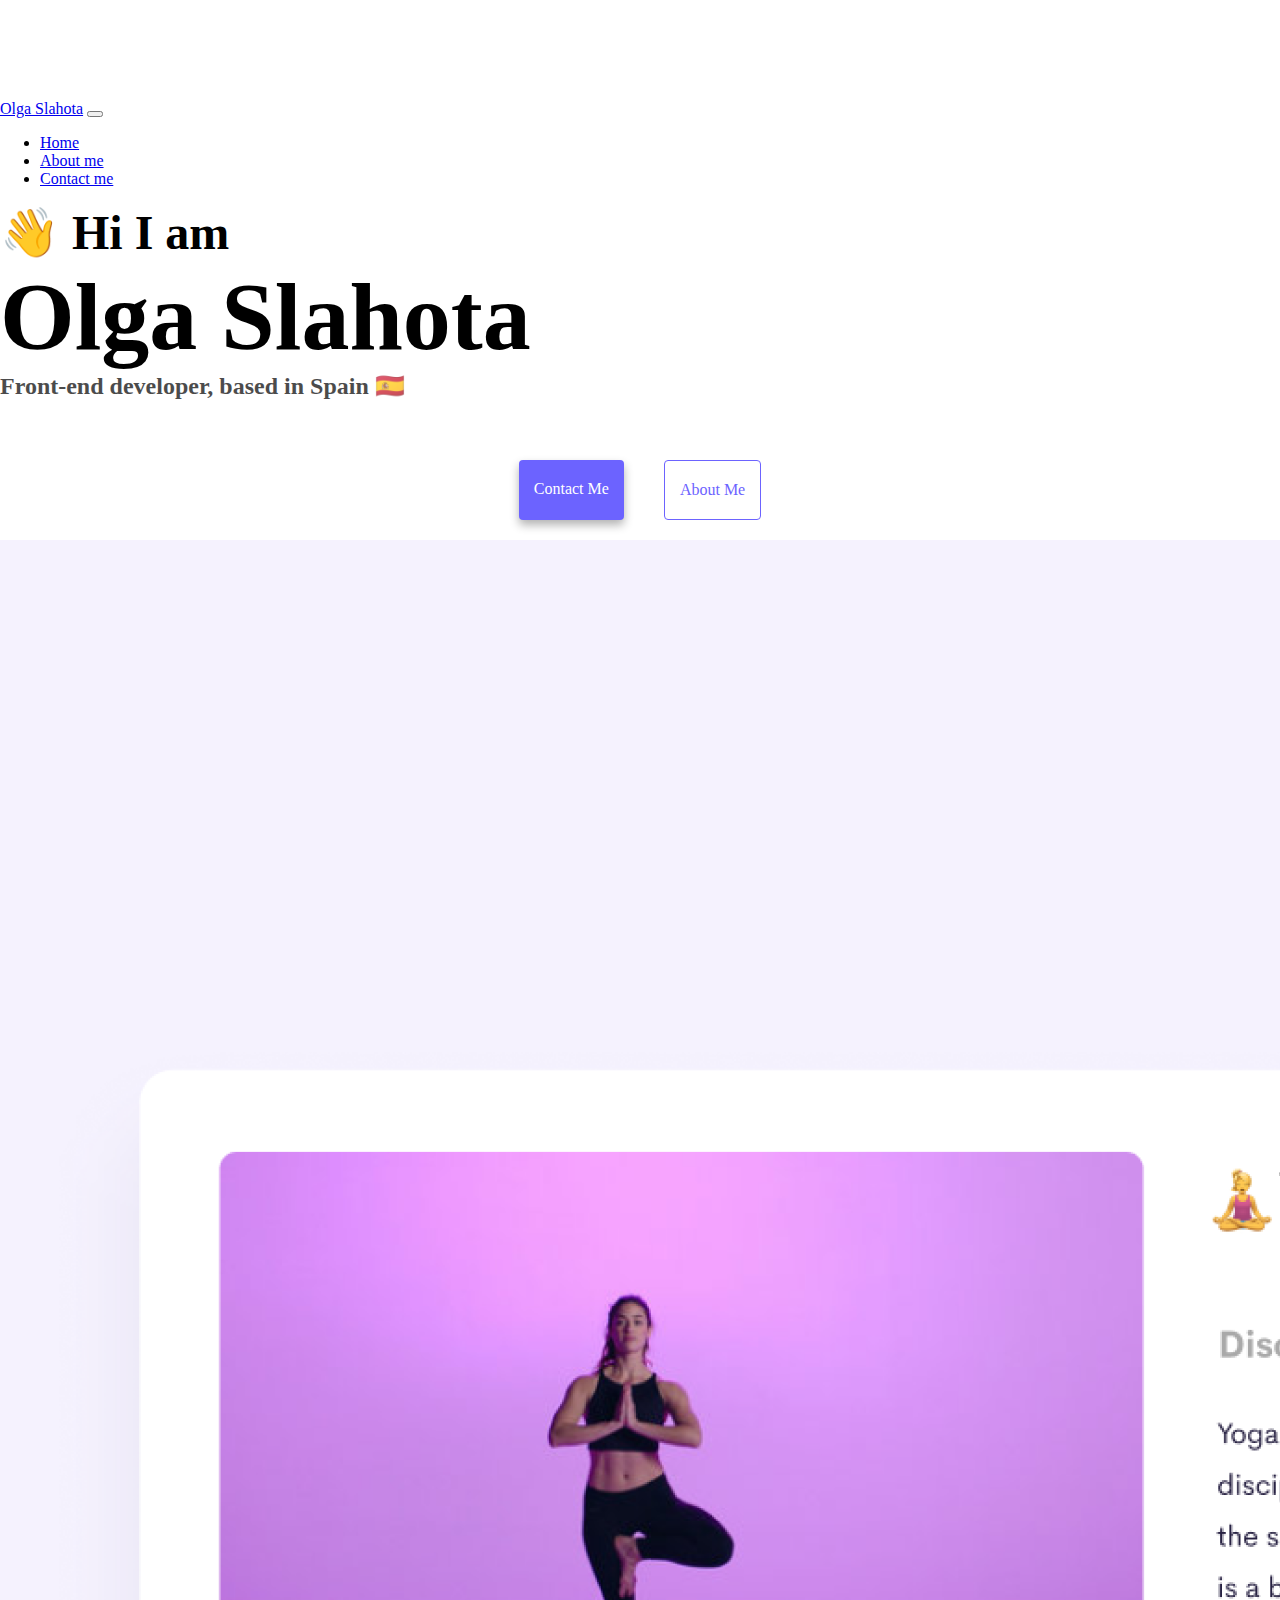
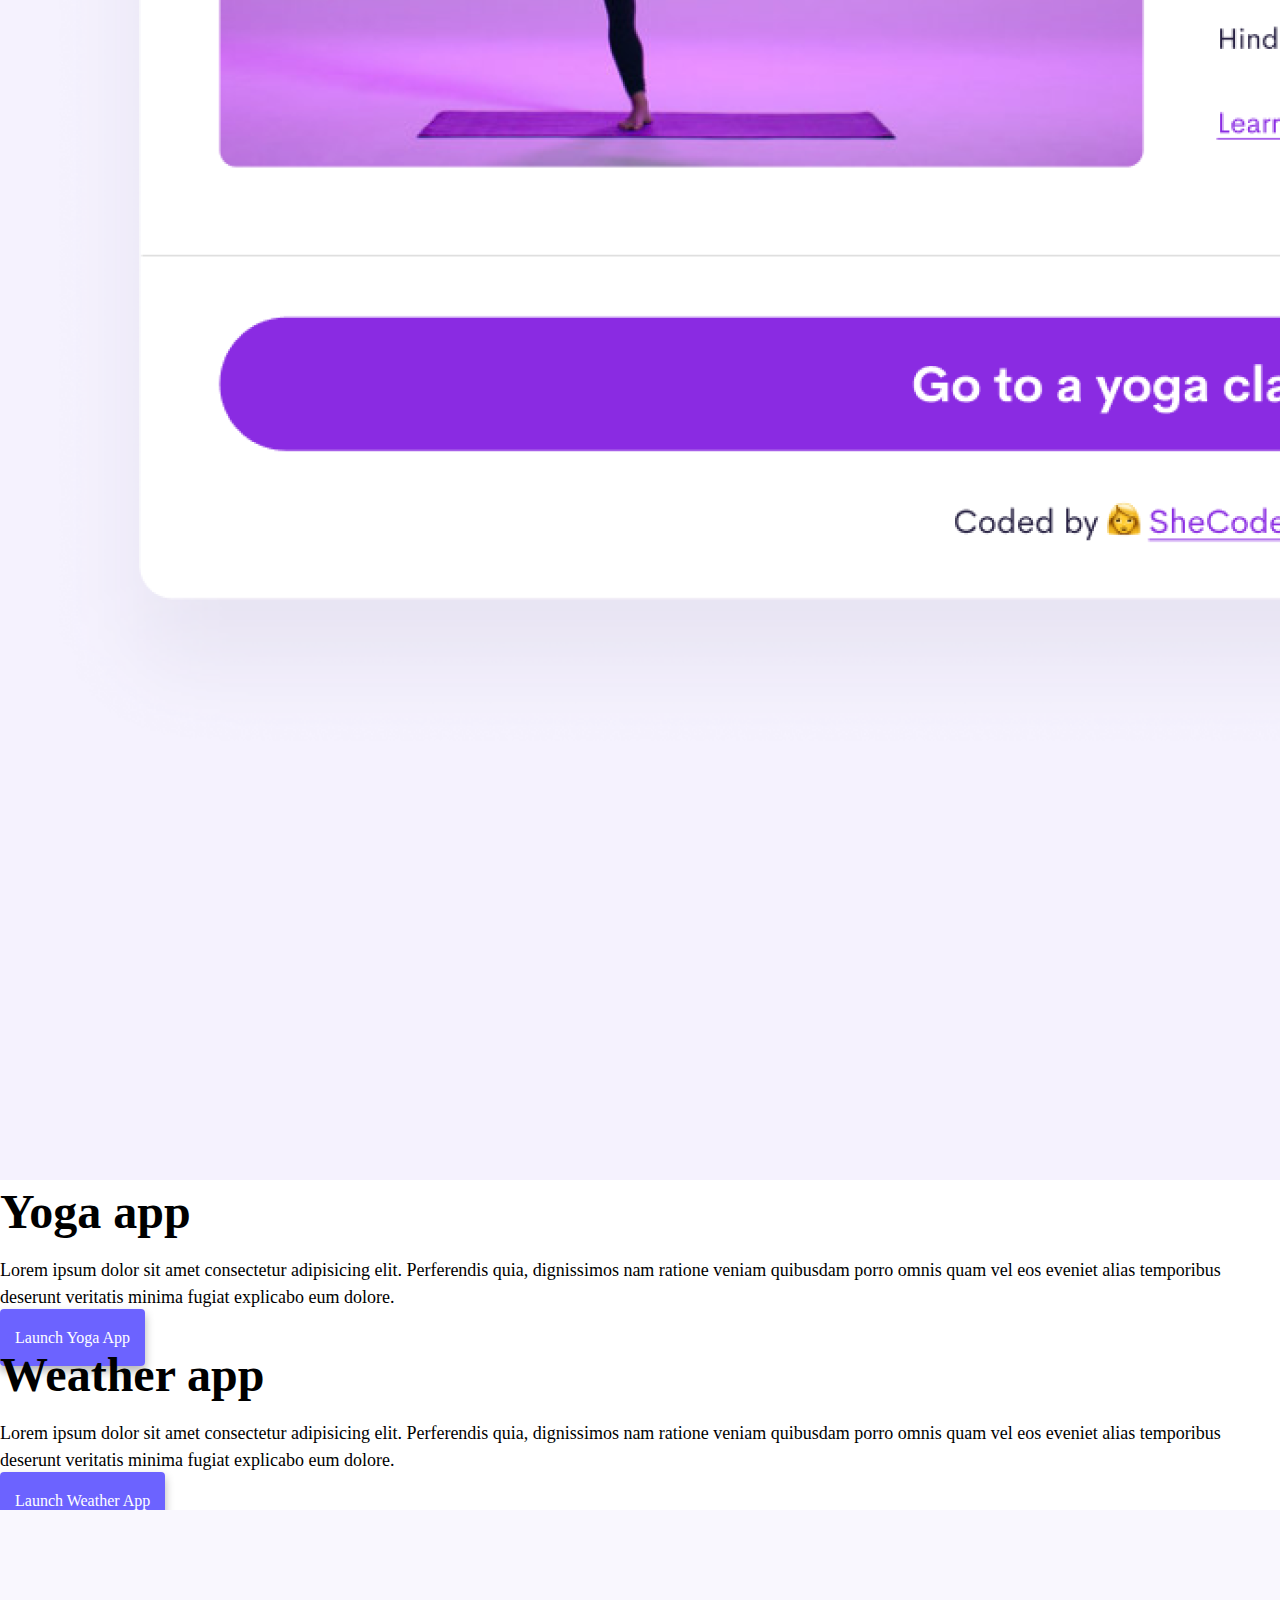
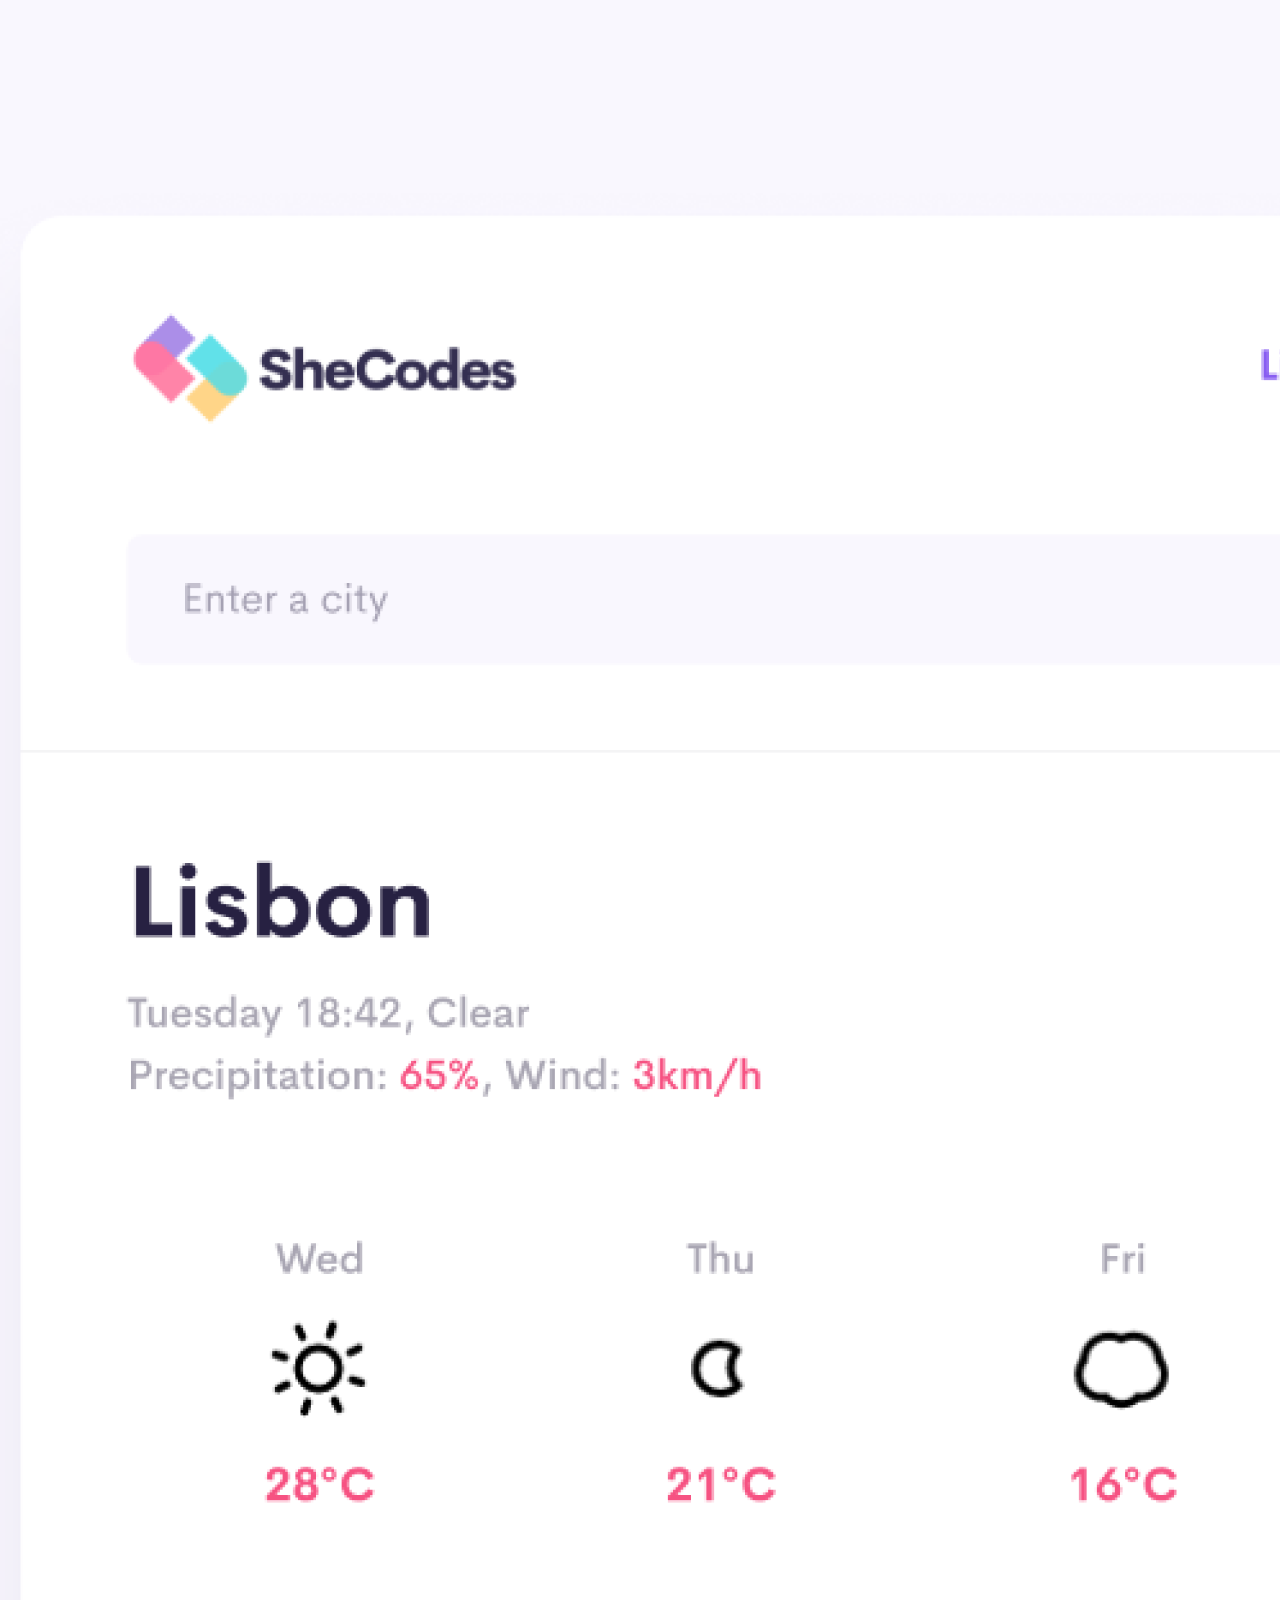
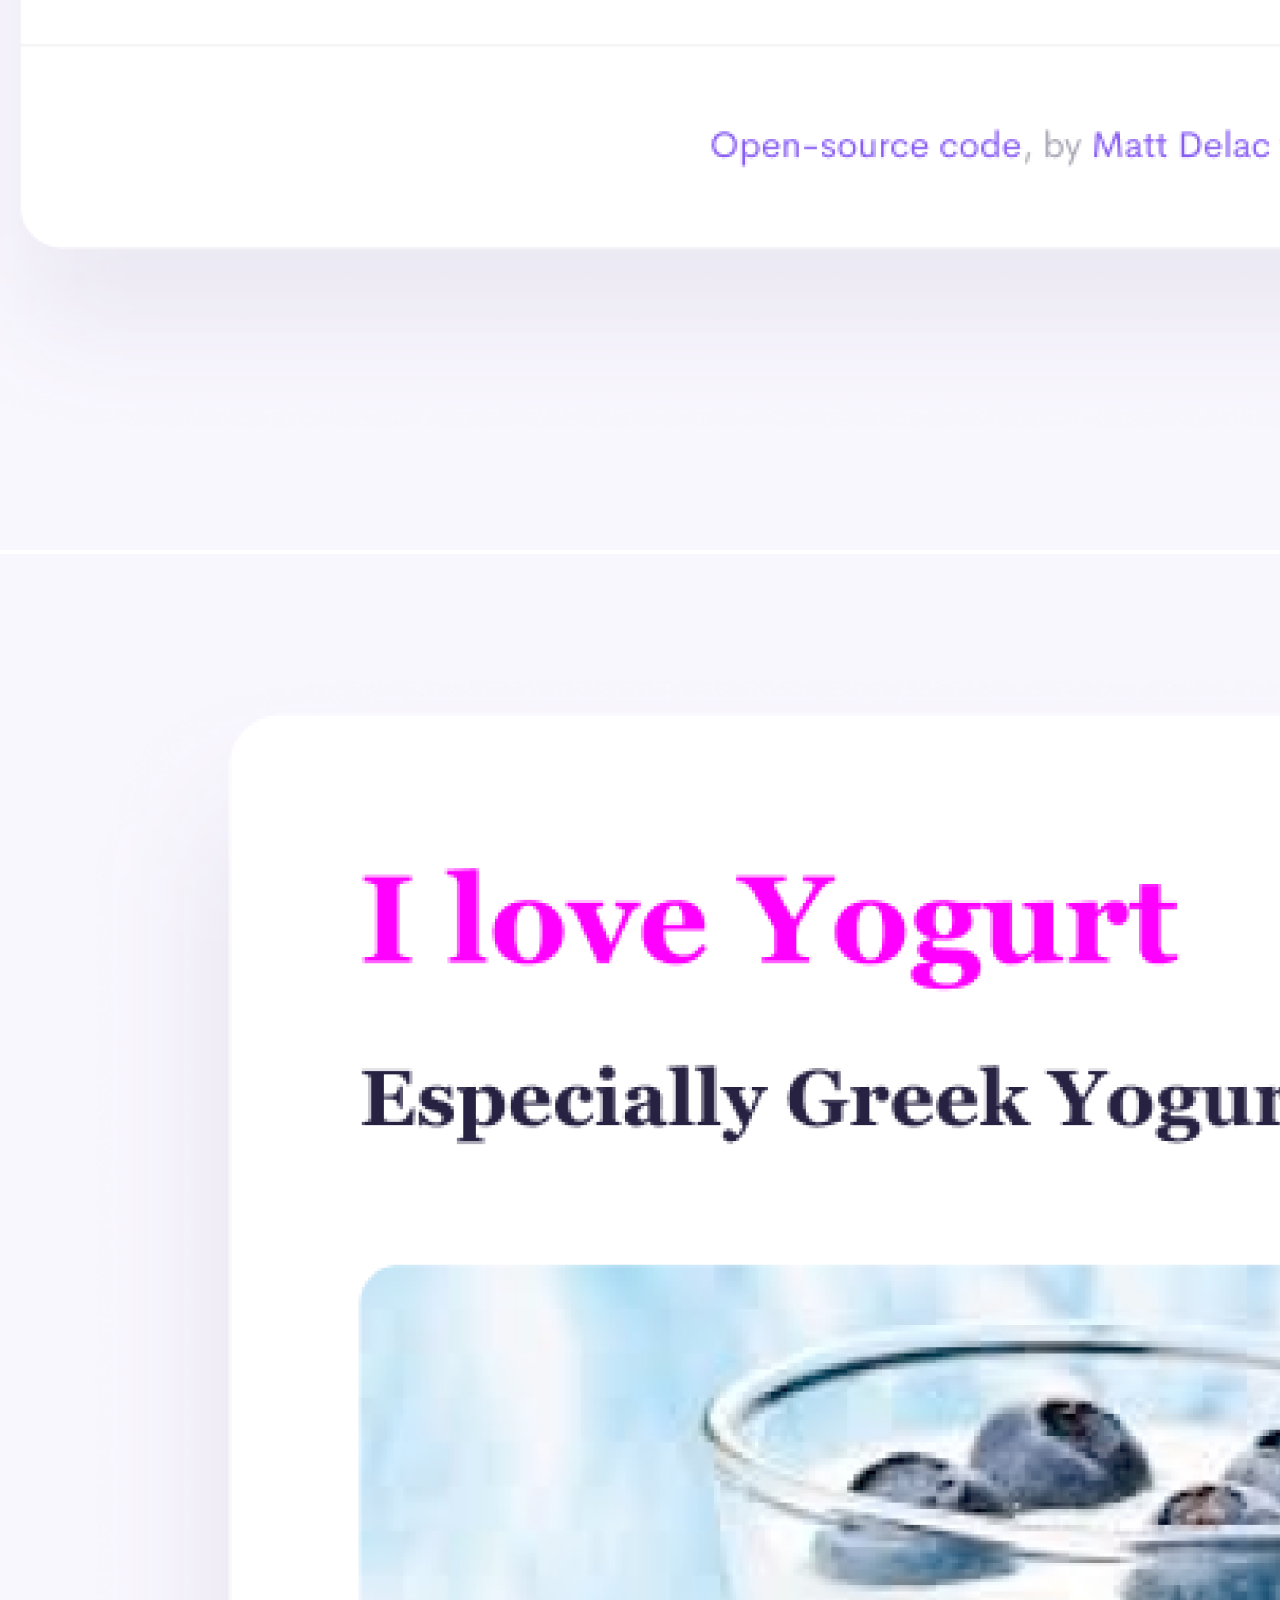
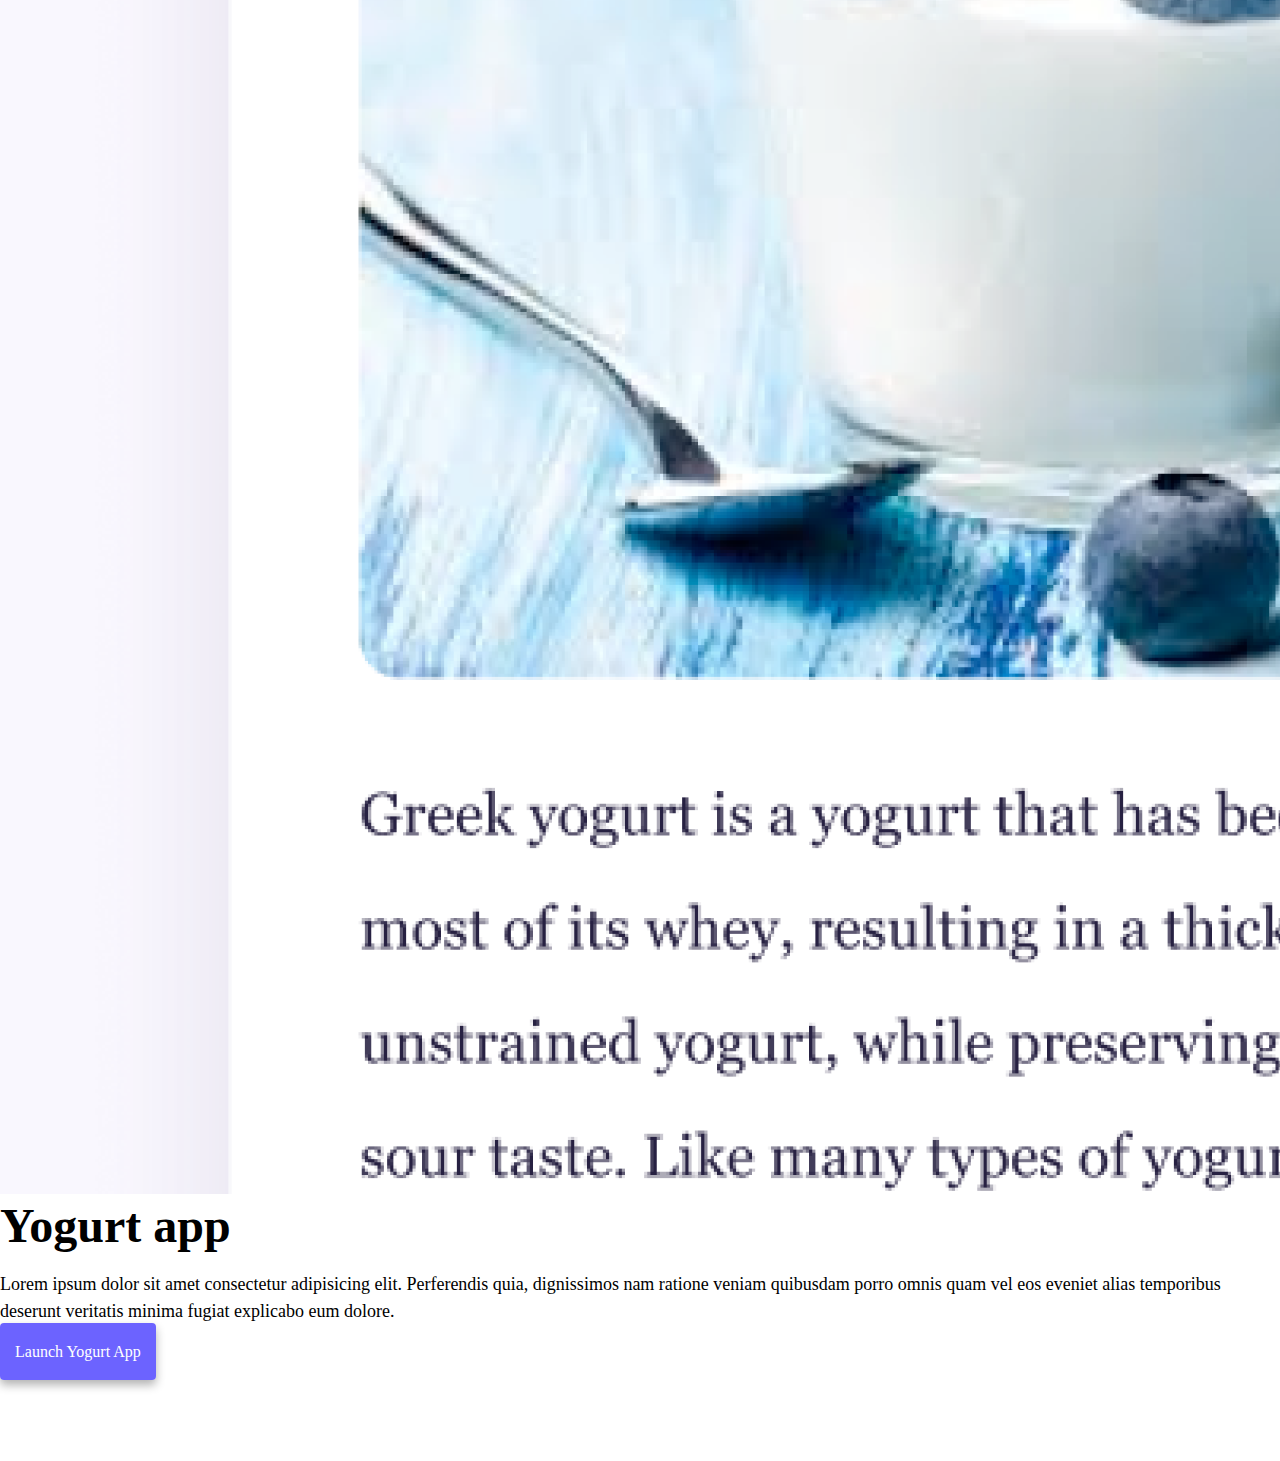
==== commit 0602b179: "Made a website much more responsive" ====
--- a/index.html
+++ b/index.html
@@ -69,7 +69,7 @@
     </nav>
     <h2 class="text-center">👋 Hi I am</h2>
     <h1 class="text-center">Olga Slahota</h1>
-    <h3 class="text-center">Front-end developer, based in Spain</h3>
+    <h3 class="text-center">Front-end developer, based in Spain 🇪🇸</h3>
     <div class="navigation-links mb-5">
       <a
         href="/about.html#contact"
@@ -83,14 +83,14 @@
     </div>
     <div class="container">
       <div class="row">
-        <div class="col-6">
+        <div class="col-sm-6">
           <img
             src="/images/yoga.png"
-            class="img-fluid rounded"
+            class="img-fluid rounded d-none d-sm-block"
             alt="woman doing yoga"
           />
         </div>
-        <div class="col-6">
+        <div class="col-sm-6">
           <h2 class="mb-3">Yoga app</h2>
           <p>
             Lorem ipsum dolor sit amet consectetur adipisicing elit. Perferendis
@@ -99,14 +99,14 @@
             explicabo eum dolore.
           </p>
           <div class="mt-5">
-            <a href="#" class="primary-link" title="Yoga project"
+            <a href="#" class="primary-link project-link" title="Yoga project"
               >Launch Yoga App</a
             >
           </div>
         </div>
       </div>
       <div class="row mt-5">
-        <div class="col-6">
+        <div class="col-sm-6">
           <h2 class="mb-3">Weather app</h2>
           <p>
             Lorem ipsum dolor sit amet consectetur adipisicing elit. Perferendis
@@ -115,28 +115,31 @@
             explicabo eum dolore.
           </p>
           <div class="mt-5">
-            <a href="#" class="primary-link" title="Weather project"
+            <a
+              href="#"
+              class="primary-link project-link"
+              title="Weather project"
               >Launch Weather App</a
             >
           </div>
         </div>
-        <div class="col-6">
+        <div class="col-sm-6">
           <img
             src="/images/weather.png"
-            class="img-fluid rounded"
+            class="img-fluid rounded d-none d-sm-block"
             alt="Lisbon weather app"
           />
         </div>
       </div>
       <div class="row mt-5">
-        <div class="col-6">
+        <div class="col-sm-6">
           <img
             src="/images/yogurt.png"
-            class="img-fluid rounded"
+            class="img-fluid rounded d-none d-sm-block"
             alt="Greek yougurt with blueberries"
           />
         </div>
-        <div class="col-6">
+        <div class="col-sm-6">
           <h2 class="mb-3">Yogurt app</h2>
           <p>
             Lorem ipsum dolor sit amet consectetur adipisicing elit. Perferendis
@@ -145,7 +148,7 @@
             explicabo eum dolore.
           </p>
           <div class="mt-5">
-            <a href="#" class="primary-link" title="Yogurt project"
+            <a href="#" class="primary-link project-link" title="Yogurt project"
               >Launch Yogurt App</a
             >
           </div>
--- a/style.css
+++ b/style.css
@@ -5,7 +5,7 @@
 }
 
 body {
-  margin-top: 100px;
+  margin: 100px 0;
 }
 
 h1,
@@ -51,6 +51,9 @@
   box-shadow: var(--box-shadow);
   color: white;
 }
+.primary-link:hover {
+  color: white;
+}
 
 .secondary-link {
   border-radius: 4px;
@@ -86,3 +89,22 @@
 .email-link:hover {
   text-decoration: underline;
 }
+
+@media (max-width: 576px) {
+  h1 {
+    font-size: 48px;
+    line-height: 1.5;
+  }
+  h2 {
+    font-size: 32px;
+    text-align: center;
+  }
+  p {
+    text-align: center;
+  }
+  .project-link {
+    display: block;
+    text-align: center;
+    margin: 0 20px;
+  }
+}
